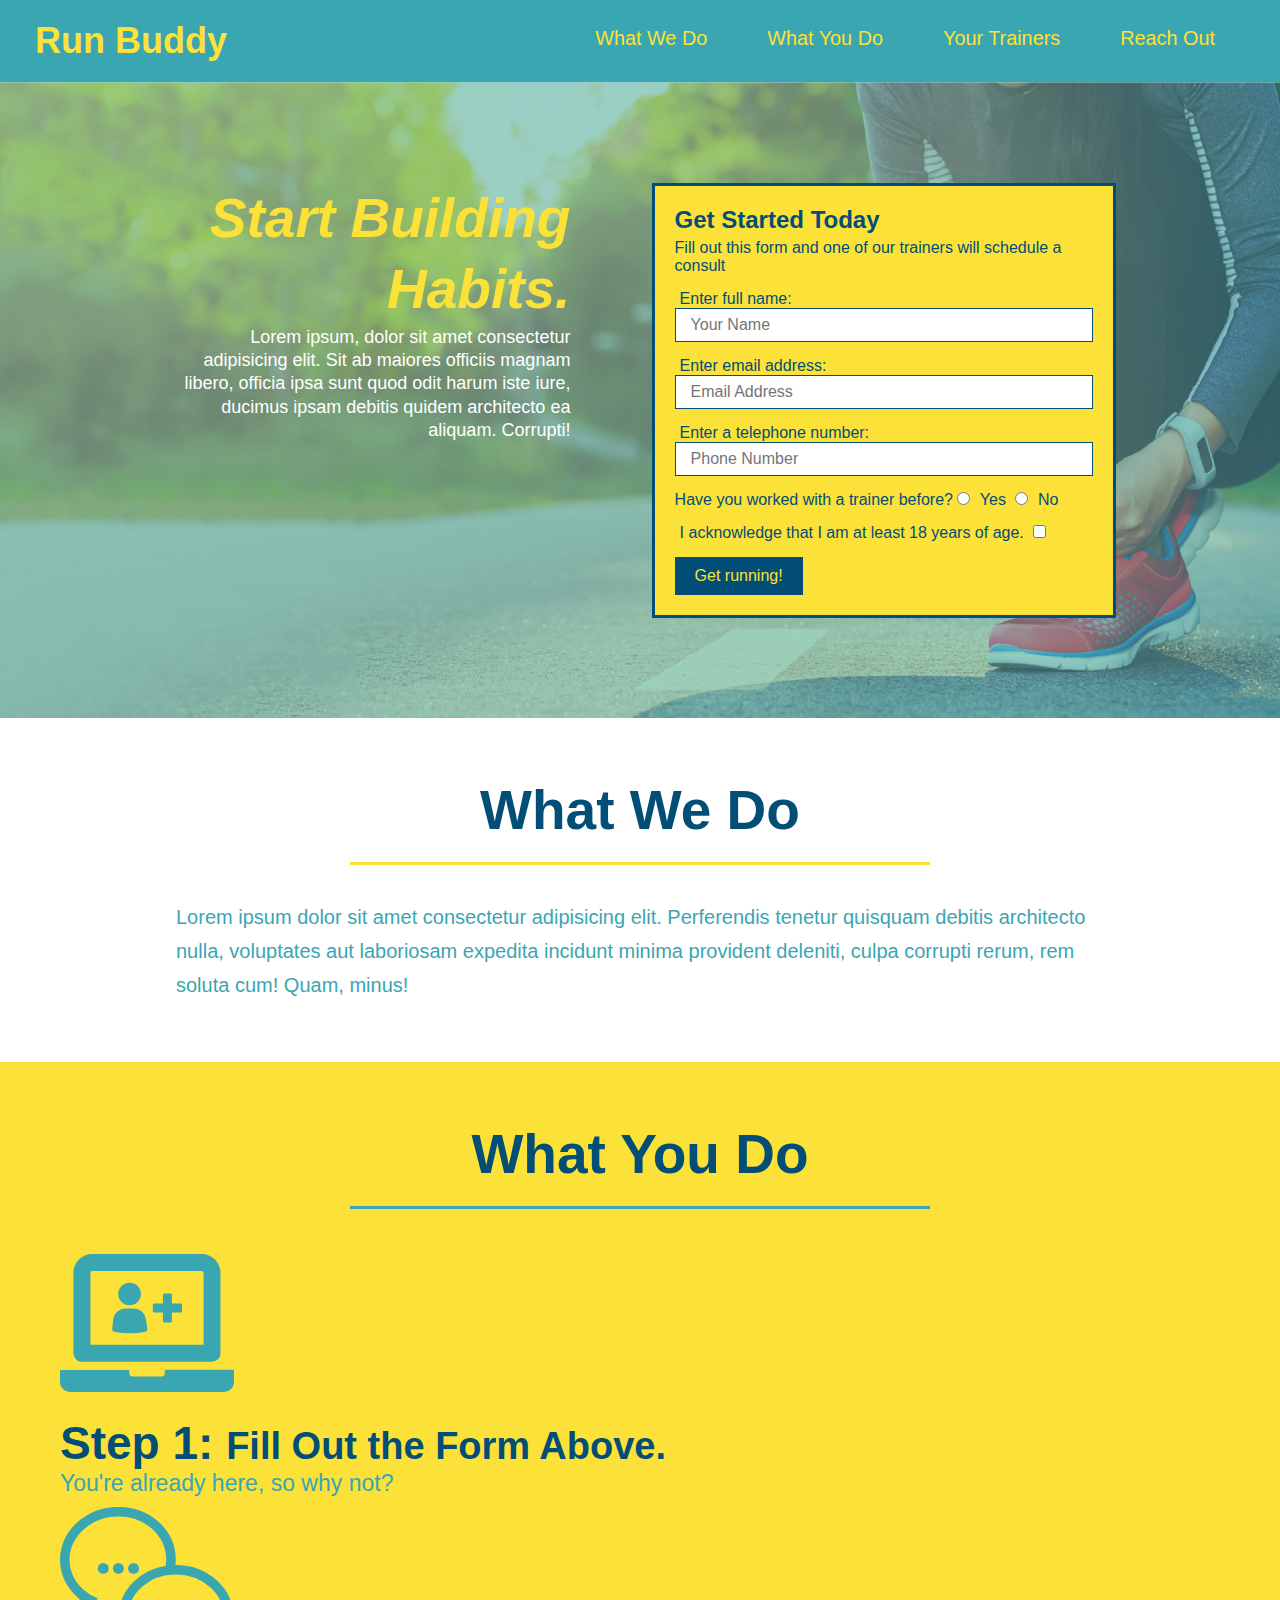
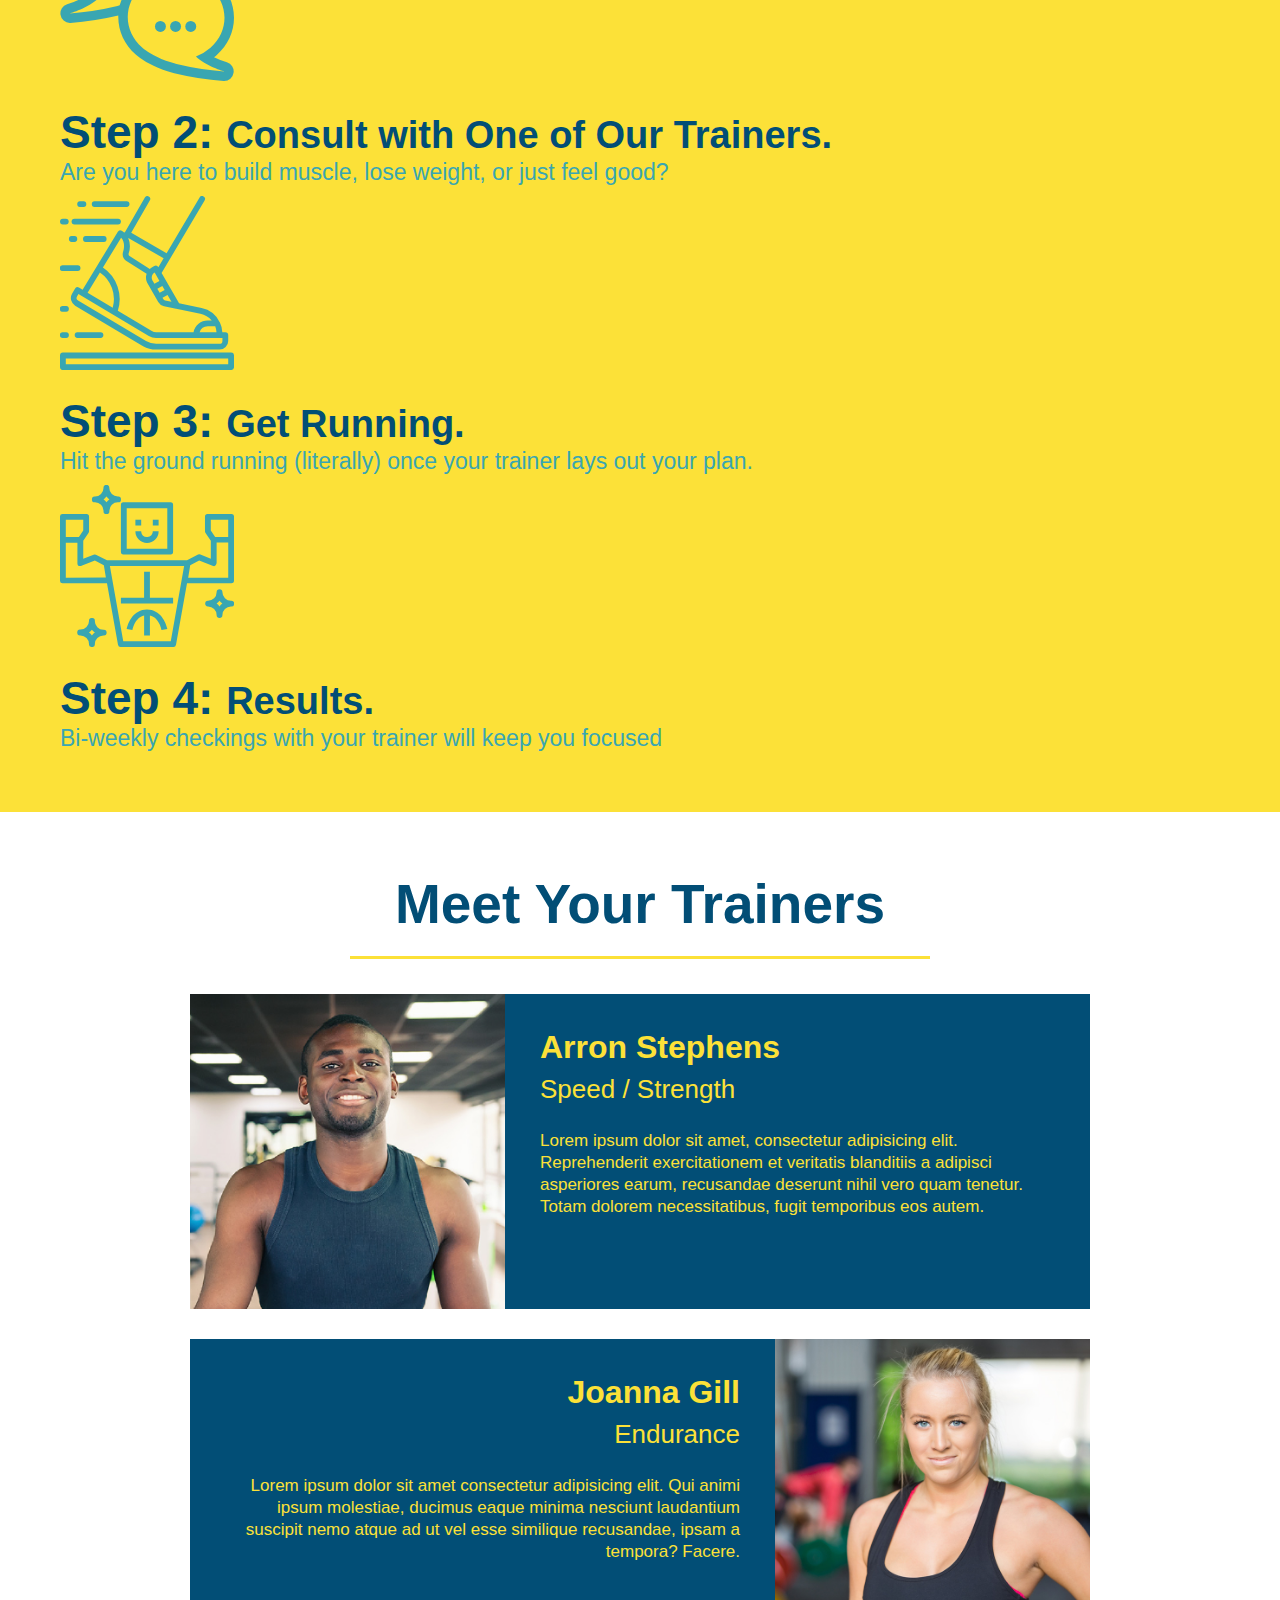
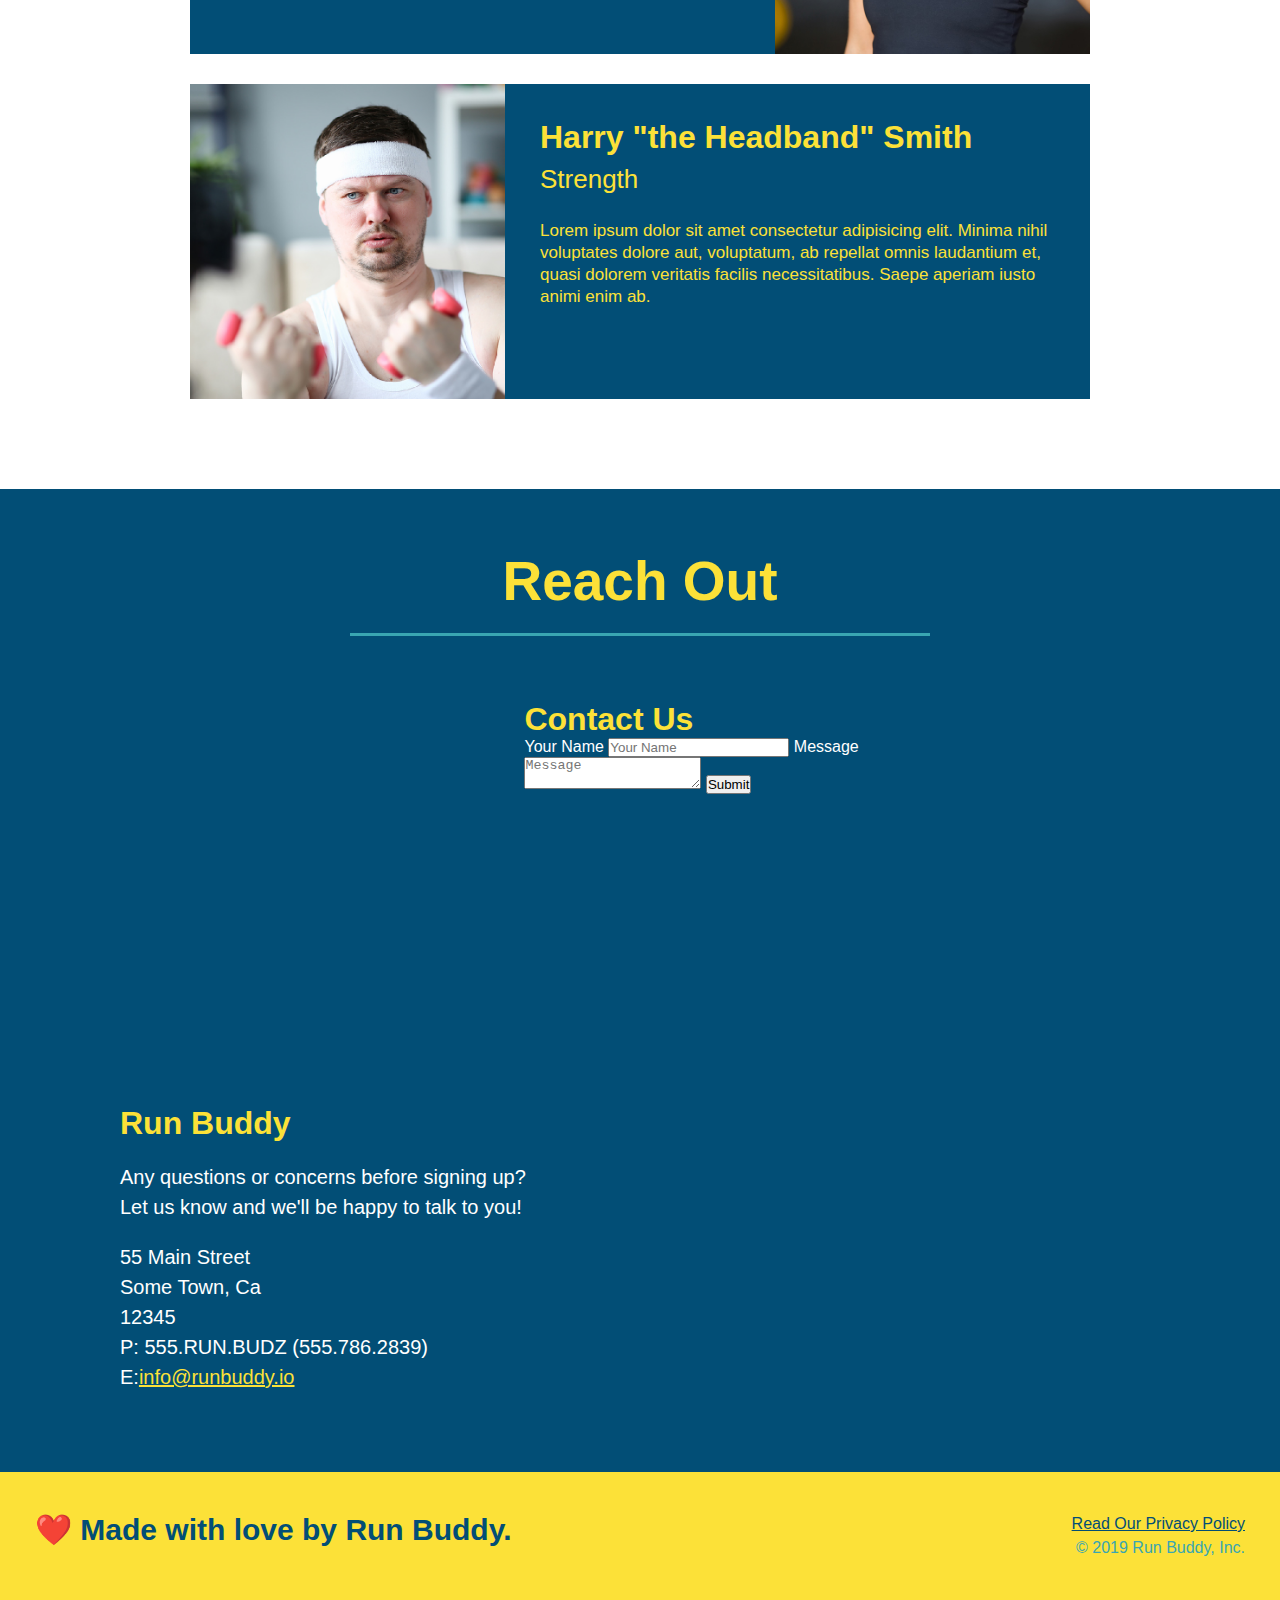
==== index.html @ dd223409 "Updated section-title with flexbox" ====
<!DOCTYPE html>
<html lang="en">

<head>
    <link rel="stylesheet" href="./assets/css/style.css">
    <meta charset="UTF-8" />
    <title>Run Buddy</title>
    <!-- Add this to the page and see what happens! -->
</head>

<body>
    <!-- navigation-->
    <header>
        <h1>
            <a href="/">Run Buddy</a>
        </h1>
        <nav>
            <!-- Unordered list element -->
            <ul>
                <!-- List item element-->
                <li>
                    <!-- Anchor element-->
                    <a href="#what-we-do">What We Do</a>
                </li>
                <li>
                    <a href="#what-you-do">What You Do</a>
                </li>
                <li>
                    <a href="#your-trainers">Your Trainers</a>
                </li>
                <li>
                    <a href="#reach-out">Reach Out</a>
                </li>
            </ul>
        </nav>
    </header>

    <!-- hero/jumbotron -->
    <section class="hero">
        <div class="hero-cta">
            <h2>Start Building Habits.</h2>
            <p>
                Lorem ipsum, dolor sit amet consectetur adipisicing elit. Sit ab maiores officiis magnam libero, officia
                ipsa sunt quod odit harum iste iure, ducimus ipsam debitis quidem architecto ea aliquam. Corrupti!
            </p>
        </div>
        <div class="hero-form">
            <h3>Get Started Today</h3>
            <p>Fill out this form and one of our trainers will schedule a consult</p>
            <!-- Add form element-->
            <form>
                <label for="name">Enter full name:</label>
                <input type="text" placeholder="Your Name" name="name" id="name" class="form-input" />
                <label for="email">Enter email address:</label>
                <input type="email" placeholder="Email Address" name="email" id="email" class="form-input" />
                <label for="phone">Enter a telephone number:</label>
                <input type="tel" placeholder="Phone Number" name="phone" id="phone" class="form-input" />
                <p>
                    Have you worked with a trainer before?
                    <input type="radio" name="trainer-confirm" id="trainer-yes" />
                    <label for="trainer-yes">Yes</label>
                    <input type="radio" name="trainer-confirm" id="trainer-no" />
                    <label for="trainer-no">No</label>
                </p>
                <p>
                    <label for="checkbox">
                        I acknowledge that I am at least 18 years of age.
                    </label>
                    <input type="checkbox" name="age-confirm" id="checkbox" />
                </p>
                <button type="submit">
                    Get running!
                </button>
            </form>
        </div>
    </section>
    <!-- end hero -->

    <!-- "what we do" section-->
    <section id="what-we-do" class="intro">
        <div class= "flex-row">
        <h2 class="section-title primary-border">What We Do</h2>
        </div>
        <div class= "flex-row">
        <p>
            Lorem ipsum dolor sit amet consectetur adipisicing elit. Perferendis tenetur quisquam debitis architecto
            nulla, voluptates aut laboriosam expedita incidunt minima provident deleniti, culpa corrupti rerum, rem
            soluta cum! Quam, minus!
        </p>
        </div>
    </section>

    <!-- "what you do" section-->
    <section id="what-you-do" class="steps">
        <div class= "flex-row">
        <h2 class="section-title secondary-border">What You Do</h2>
        </div>
        <div>
            <!-- insert this img element-->
            <img src="./assets/images/step-1.svg" alt="" />
            <h3>Step 1: <span>Fill Out the Form Above.</span></h3>
            <p>You're already here, so why not?</p>
        </div>

        <div>
            <img src="./assets/images/step-2.svg" alt="" />
            <h3>Step 2: <span>Consult with One of Our Trainers.</span></h3>
            <p>Are you here to build muscle, lose weight, or just feel good?</p>
        </div>

        <div>
            <img src="./assets/images/step-3.svg" alt="" />
            <h3>Step 3: <span>Get Running.</span></h3>
            <p>Hit the ground running (literally) once your trainer lays out your plan.</p>
        </div>

        <div>
            <img src="./assets/images/step-4.svg" alt="" />
            <h3>Step 4: <span>Results.</span></h3>
            <p>Bi-weekly checkings with your trainer will keep you focused</p>
        </div>
    </section>

    <!-- "your trainers" section-->
    <section id=your-trainers class="trainers">
        <div class= "flex-row">
            <h2 class="section-title primary-border">Meet Your Trainers</h2>
        </div>
            <!-- first trainer bio-->
        <article class="trainer">
            <img src="./assets/images/trainer-1.jpg" alt="Arron Stephens in his workout clothes, ready to pump iron" />
            <div class="trainer-bio text-left">
                <h3>Arron Stephens</h3>
                <h4>Speed / Strength</h4>
                <p>
                    Lorem ipsum dolor sit amet, consectetur adipisicing elit. Reprehenderit exercitationem et veritatis
                    blanditiis a adipisci asperiores earum, recusandae deserunt nihil vero quam tenetur. Totam dolorem
                    necessitatibus, fugit temporibus eos autem.
                </p>
            </div>
        </article>
        <!-- second trainer bio-->
        <article class="trainer">
            <div class="trainer-bio text-right">
                <h3>Joanna Gill</h3>
                <h4>Endurance</h4>
                <p>
                    Lorem ipsum dolor sit amet consectetur adipisicing elit. Qui animi ipsum molestiae, ducimus eaque
                    minima nesciunt laudantium suscipit nemo atque ad ut vel esse similique recusandae, ipsam a tempora?
                    Facere.
                </p>
            </div>
            <img src="assets/images/trainer-2.jpg" alt="Joanna Gill cooling off after a workout" />
        </article>
        <!-- third trainer bio-->
        <article class="trainer">
            <img src="assets/images/trainer-3.jpg"
                alt="Harry Smith wearing a headband and lifting comically small pink weights" />
            <div class="trainer-bio text-left">
                <h3> Harry "the Headband" Smith</h3>
                <h4>Strength</h4>
                <p>
                    Lorem ipsum dolor sit amet consectetur adipisicing elit. Minima nihil voluptates dolore aut,
                    voluptatum, ab repellat omnis laudantium et, quasi dolorem veritatis facilis necessitatibus. Saepe
                    aperiam iusto animi enim ab.
                </p>
            </div>
        </article>
    </section>
    <!-- "reach out" section-->
    <section id="reach-out" class="contact">
        <div class= "flex-row">
        <h2 class="section-title secondary-border">Reach Out</h2>
        </div>
        <div class="contact-info">
            <iframe
                src="https://www.google.com/maps/embed?pb=!1m18!1m12!1m3!1d3502.9114859661777!2d-81.20225395060027!3d28.602432092109918!2m3!1f0!2f0!3f0!3m2!1i1024!2i768!4f13.1!3m3!1m2!1s0x88e7685d6a0a495f%3A0x5fd59b92b3c79bab!2sUniversity%20of%20Central%20Florida!5e0!3m2!1sen!2sus!4v1619114814611!5m2!1sen!2sus"
                width="600" height="450" style="border:0;" allowfullscreen="" loading="lazy"></iframe>
            <div class="contact-form">
                <h3>Contact Us</h3>
                <form>
                    <label for="contact-name">Your Name</label>
                    <input type="text" id="contact-name" placeholder="Your Name" />

                    <label for="contact-message">Message</label>
                    <textarea id="contact-message" placeholder="Message"></textarea>

                    <button type="submit">Submit</button>
                </form>
            </div>
            <div>
                <h3>Run Buddy</h3>
                <p>
                    Any questions or concerns before signing up?
                    <br />
                    Let us know and we'll be happy to talk to you!
                </p>
                <address>
                    55 Main Street <br />
                    Some Town, Ca <br />
                    12345 <br />
                    P: 555.RUN.BUDZ (555.786.2839)<br />
                    E:<a href="mainto:info@runbuddy.io">info@runbuddy.io</a>
                </address>

            </div>
        </div>
    </section>

    <!-- footer -->
    <footer>
        <h2>❤️ Made with love by Run Buddy.</h2>
        <div>
            <a href="./privacy-policy.html">Read Our Privacy Policy</a><br />
            &copy; 2019 Run Buddy, Inc.
        </div>
    </footer>
</body>

</html>
---- assets/css/style.css ----
*{
    margin:0;
    padding: 0;
    box-sizing: border-box;
}
header{
    padding: 20px 35px;
    background-color: #39a6b2;
    display: flex;
    justify-content: space-between;
    flex-wrap: wrap;
}
body {
    font-family: Arial, Helvetica, sans-serif;
    color: #39a6b2;
}
header h1{
    font-weight:bold;
    font-size: 36px;
    color: #fce138;
    margin:0;
}
header a {
    text-decoration: none;
    color: #fce138;
}
header nav {
    margin: 7px 0;
}
header nav ul {
   display: flex;
   flex-wrap: wrap;
   justify-content: space-between;
   align-items: center;
   list-style: none;
}
header nav ul li a {
    margin: 0 30px;
    font-weight: lighter;
    font-size: 1.55vw;
}

section {
    padding: 60px;
}
.section-title {
    font-size: 55px;
    color: #024e76;
    border-bottom: 3px solid;
    padding-bottom: 20px;
    text-align:center;
    margin: 0 auto 35px auto;
    width: 50%;
}
.primary-border {
    border-color: #fce138;
}
.secondary-border {
    border-color: #39a6b2;
}
.text-left {
    text-align: left;
}
.text-right {
    text-align:right;
}
.flex-row {
    display: flex;
}
/* Hero Style Start */
.hero {
    background-image: url("../images/hero-bg.jpg");
    background-size: cover;
    background-position: center;
    display:flex;
    justify-content: center;
    flex-wrap: wrap;
}
.hero-form {
    background-color: #fce138;
    padding: 20px;
    color: #024e76;
    border-style: solid;
    border-width: 3px;
    border-color: #024e76;
    width: 40%;
    margin: 3.5%
}
.hero-form p {
    margin: 5px 0 15px 0;
}
.hero-form h3{
    font-size: 24px;
    margin: 0;
}
.form-input {
    border: 1px solid #024e76;
    display: block;
    padding: 7px 15px;
    font-size: 16px;
    color: #024e76;
    width: 100%;
    margin-bottom: 15px;
}
.hero-form label {
    margin: 0 5px;
}
.hero-form button{
    color: #fce138;
    background-color: #024e76;
    border:none;
    padding: 10px 20px;
    font-size: 16px;
}
.hero-cta {
    width: 35%;
    text-align: right;
    margin: 3.5%;
    color: #fff;
    font-size: 18px;
    line-height: 1.3;
}
.hero-cta h2 {
    font-style: italic;
    font-size: 55px;
    color: #fce138
}
/* Hero Style End */
.intro {

}

.intro p {
    line-height: 1.7;
    color: #39a6b2;
    width: 80%;
    font-size: 20px;
    margin: 0 auto;
}
.steps {
 
    background: #fce138;
}
.steps img {
    width: 15%;
    margin: 10px 0;
}
.steps span {
    font-size: 38px;
}

.steps h3 {
    color: #024e76;
    font-size: 46px;
    margin-top: 10px;
}
.steps p {
    color: #39a6b2;
    font-size: 23px;
}
.trainers {

}
.trainer {
    width: 900px;
    margin: 0 auto 30px auto;
    background: #024e76;
    color: #fce138;
    overflow: auto;
}
.trainer img {
    width: 35%;
    float: left;
}
.trainer-bio {
    padding: 35px;
    float: left;
    width: 65%;
}
.trainer-bio h3 {
    font-size: 32px;
    margin-bottom: 8px;
}
.trainer-bio h4 {
    font-weight: lighter;
    font-size: 26px;
    margin-bottom: 25px;
}
.trainer-bio p {
    font-size: 17px;
    line-height: 1.3;
}
/* REACH OUT STYLES START */
.contact {
    background: #024e76;
}
.contact h2 {
    color:#fce138;
}
.contact-info iframe {
    width: 400px;
    height: 400px;
}
.contact-info div{
    width: 410px;
    display:inline-block;
    vertical-align: top;
    text-align: left;
    margin: 30px 0 0 60px;
    color: white;
}
.contact-info h3 {
    color: #fce138;
    font-size: 32px;
}
.contact-info p, .contact-info address {
    margin: 20px 0;
    line-height: 1.5;
    font-size: 20px;
    font-style: normal;
}
.contact-info a {
    color: #fce138;
}
/* REACH OUT STYLES END */
footer {
    background: #fce138;
    width: 100%;
    padding: 40px 35px;
    display: flex;
    justify-content: space-between;
    flex-wrap: wrap;
}
footer h2 {
    color: #024e76;
    font-size:  30px;
    margin: 0;
}
footer div {
    line-height: 1.5;
    text-align: right;
}
footer a {
    color: #024e76;
}
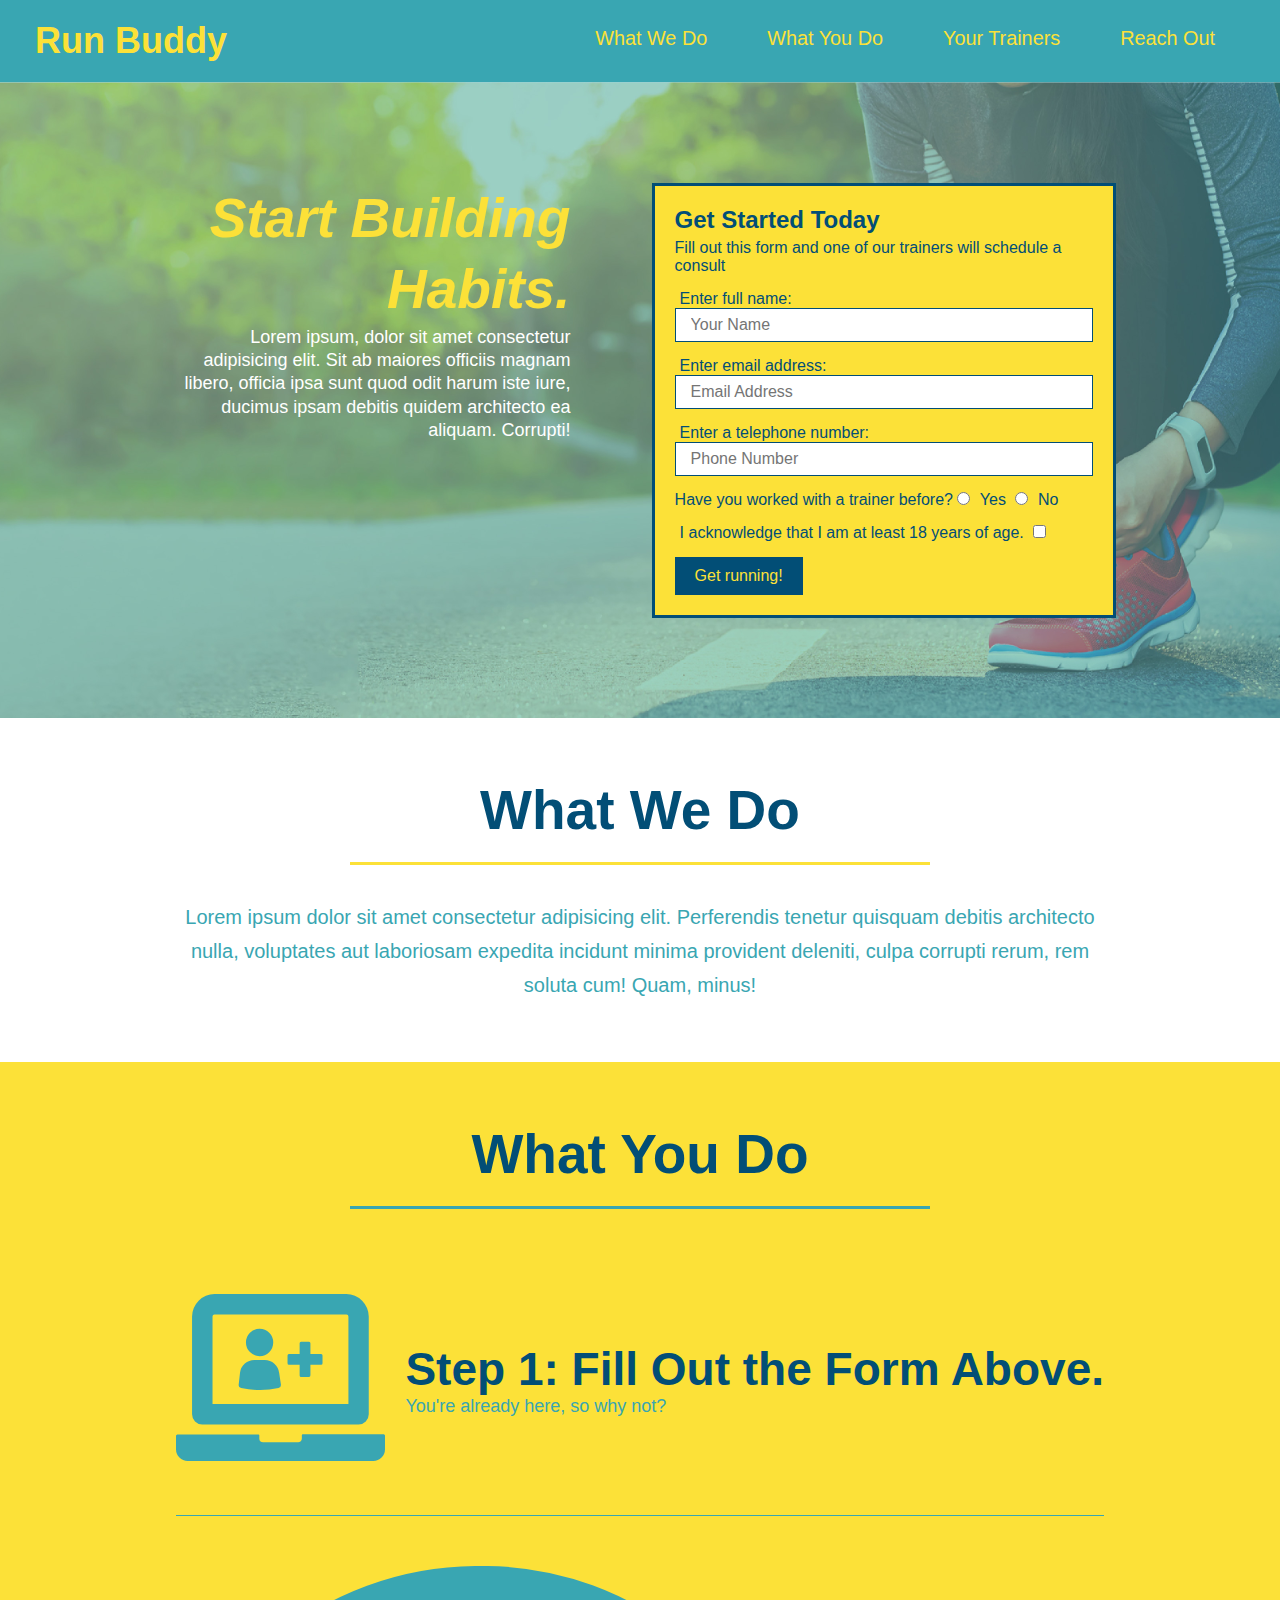
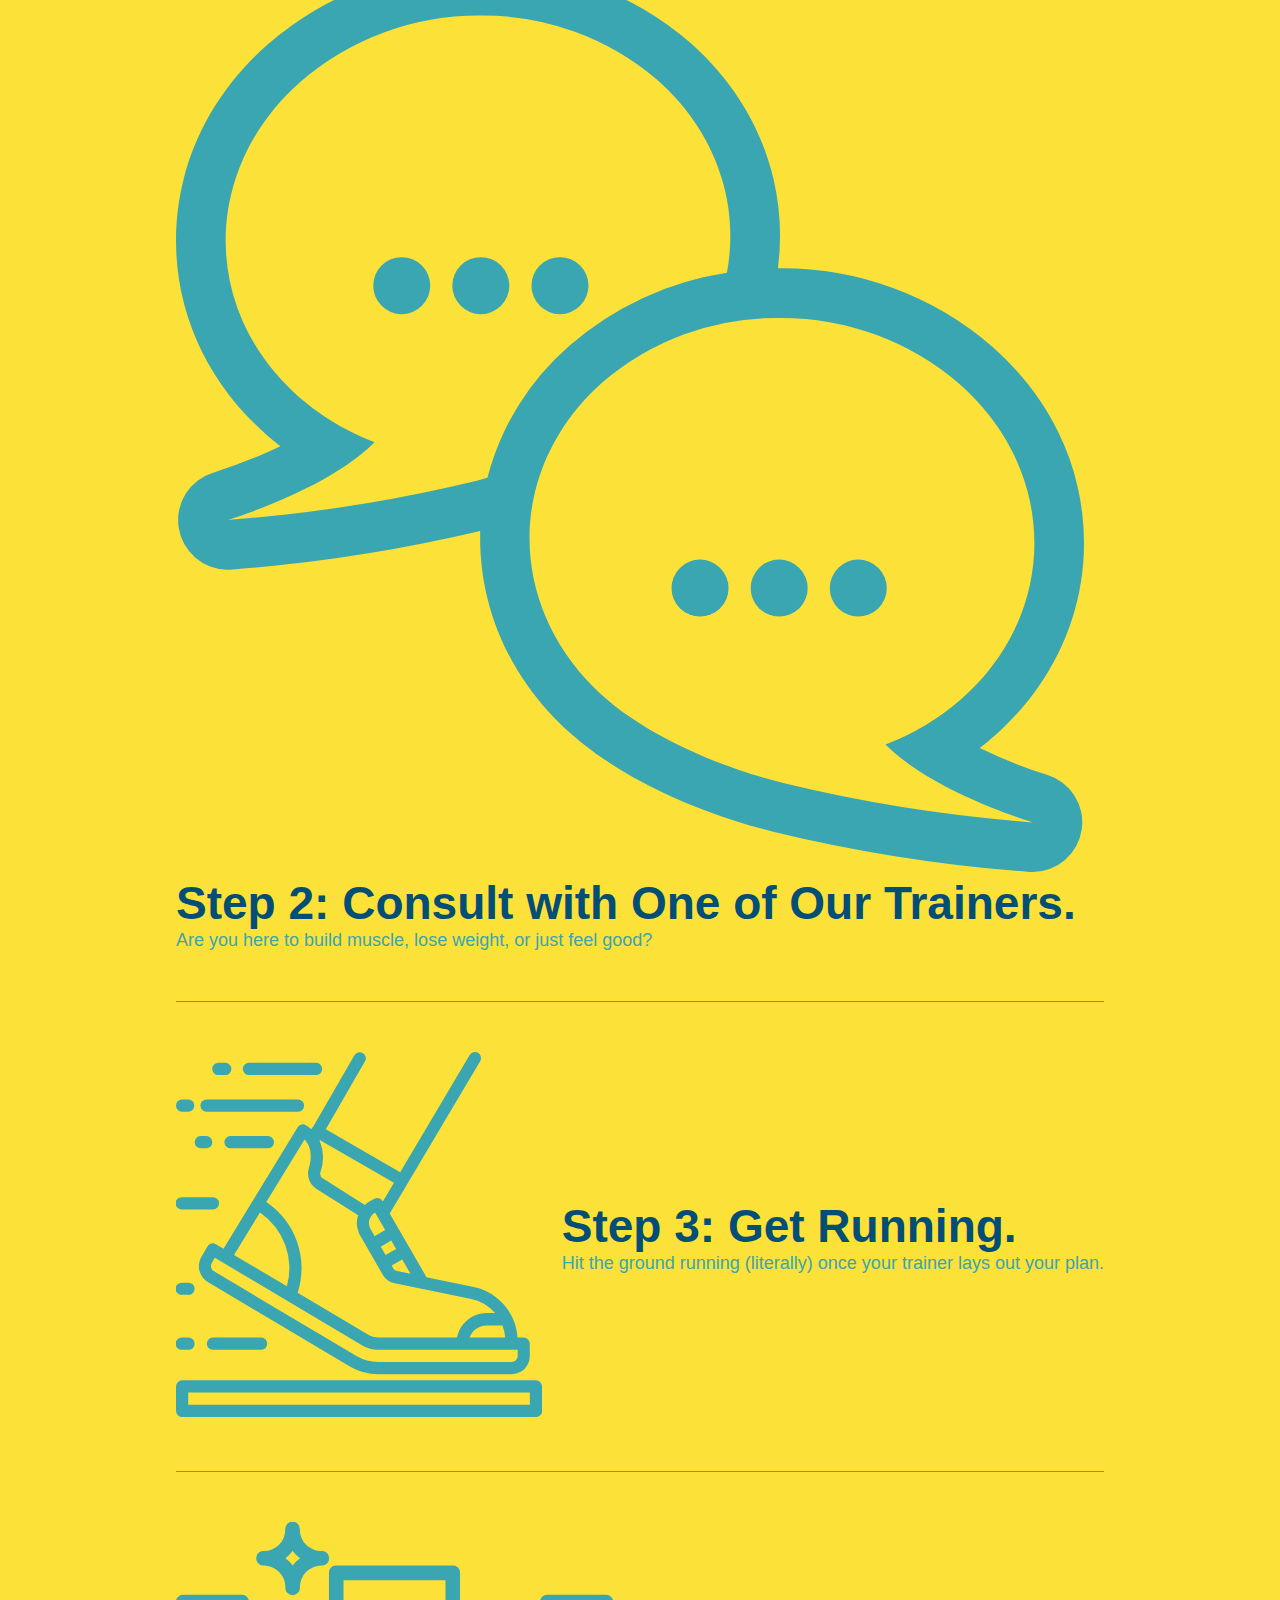
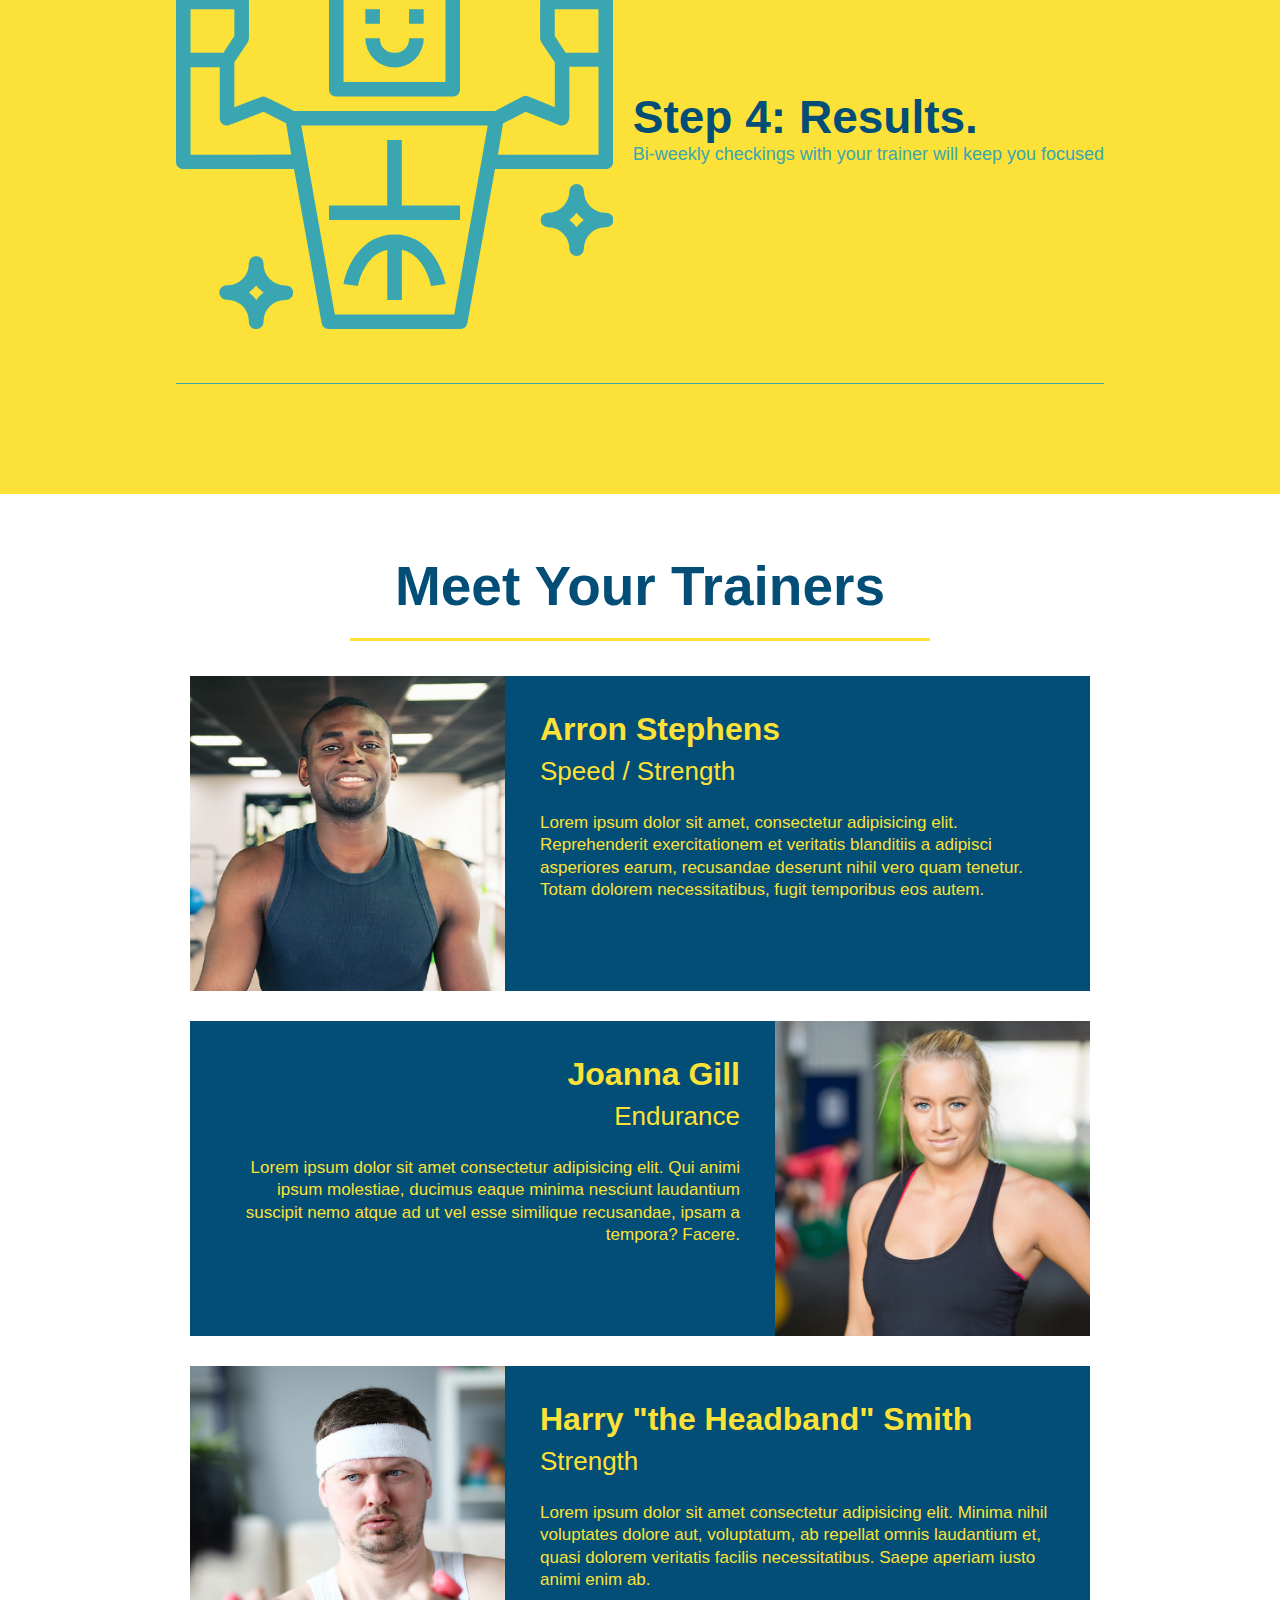
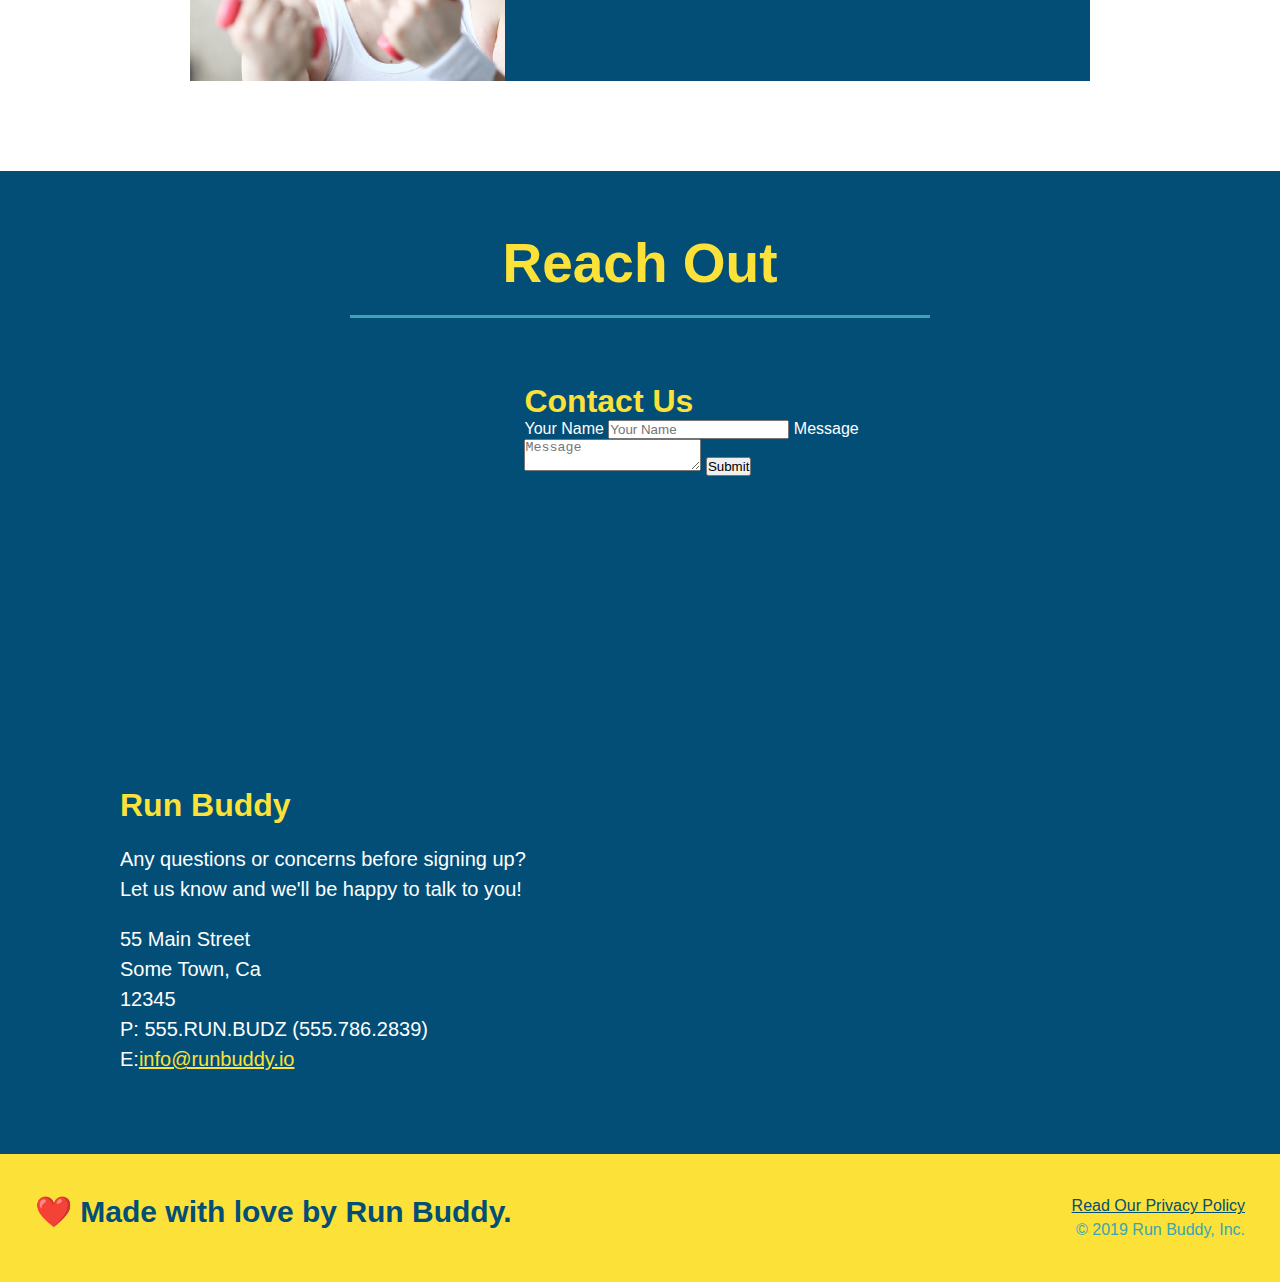
==== commit 707f8098: "add flexbox to the steps" ====
--- a/index.html
+++ b/index.html
@@ -78,55 +78,79 @@
 
     <!-- "what we do" section-->
     <section id="what-we-do" class="intro">
-        <div class= "flex-row">
-        <h2 class="section-title primary-border">What We Do</h2>
-        </div>
-        <div class= "flex-row">
-        <p>
-            Lorem ipsum dolor sit amet consectetur adipisicing elit. Perferendis tenetur quisquam debitis architecto
-            nulla, voluptates aut laboriosam expedita incidunt minima provident deleniti, culpa corrupti rerum, rem
-            soluta cum! Quam, minus!
-        </p>
+        <div class="flex-row">
+            <h2 class="section-title primary-border">What We Do</h2>
+        </div>
+        <div class="flex-row">
+            <p>
+                Lorem ipsum dolor sit amet consectetur adipisicing elit. Perferendis tenetur quisquam debitis architecto
+                nulla, voluptates aut laboriosam expedita incidunt minima provident deleniti, culpa corrupti rerum, rem
+                soluta cum! Quam, minus!
+            </p>
         </div>
     </section>
 
     <!-- "what you do" section-->
     <section id="what-you-do" class="steps">
-        <div class= "flex-row">
-        <h2 class="section-title secondary-border">What You Do</h2>
-        </div>
-        <div>
+        <div class="flex-row">
+            <h2 class="section-title secondary-border">What You Do</h2>
+        </div>
+        <div class="step">
             <!-- insert this img element-->
-            <img src="./assets/images/step-1.svg" alt="" />
-            <h3>Step 1: <span>Fill Out the Form Above.</span></h3>
-            <p>You're already here, so why not?</p>
-        </div>
-
-        <div>
-            <img src="./assets/images/step-2.svg" alt="" />
-            <h3>Step 2: <span>Consult with One of Our Trainers.</span></h3>
-            <p>Are you here to build muscle, lose weight, or just feel good?</p>
-        </div>
-
-        <div>
-            <img src="./assets/images/step-3.svg" alt="" />
-            <h3>Step 3: <span>Get Running.</span></h3>
-            <p>Hit the ground running (literally) once your trainer lays out your plan.</p>
-        </div>
-
-        <div>
-            <img src="./assets/images/step-4.svg" alt="" />
-            <h3>Step 4: <span>Results.</span></h3>
-            <p>Bi-weekly checkings with your trainer will keep you focused</p>
+            <div class="step-info">
+                <div class="step-img">
+                    <img src="./assets/images/step-1.svg" alt="" />
+                </div>
+                <div class="step-text">
+                    <h3>Step 1: <span>Fill Out the Form Above.</span></h3>
+                    <p>You're already here, so why not?</p>
+                </div>
+            </div>
+        </div>
+
+        <div class="step">
+            <div class="step-info">
+                <div class="step-img">
+                    <img src="./assets/images/step-2.svg" alt="" />
+                </div>
+                <div class="step-text">
+                    <h3>Step 2: <span>Consult with One of Our Trainers.</span></h3>
+                    <p>Are you here to build muscle, lose weight, or just feel good?</p>
+                </div>
+            </div>
+        </div>
+
+        <div class="step">
+            <div class="step-info">
+                <div class="step-img">
+                    <img src="./assets/images/step-3.svg" alt="" />
+                </div>
+                <div class="step-text">
+                    <h3>Step 3: <span>Get Running.</span></h3>
+                    <p>Hit the ground running (literally) once your trainer lays out your plan.</p>
+                </div>
+            </div>
+        </div>
+
+        <div class="step">
+            <div class="step-info">
+                <div class="step-img">
+                    <img src="./assets/images/step-4.svg" alt="" />
+                </div>
+                <div class="step-text">
+                    <h3>Step 4: <span>Results.</span></h3>
+                    <p>Bi-weekly checkings with your trainer will keep you focused</p>
+                </div>
+            </div>
         </div>
     </section>
 
     <!-- "your trainers" section-->
     <section id=your-trainers class="trainers">
-        <div class= "flex-row">
+        <div class="flex-row">
             <h2 class="section-title primary-border">Meet Your Trainers</h2>
         </div>
-            <!-- first trainer bio-->
+        <!-- first trainer bio-->
         <article class="trainer">
             <img src="./assets/images/trainer-1.jpg" alt="Arron Stephens in his workout clothes, ready to pump iron" />
             <div class="trainer-bio text-left">
@@ -169,8 +193,8 @@
     </section>
     <!-- "reach out" section-->
     <section id="reach-out" class="contact">
-        <div class= "flex-row">
-        <h2 class="section-title secondary-border">Reach Out</h2>
+        <div class="flex-row">
+            <h2 class="section-title secondary-border">Reach Out</h2>
         </div>
         <div class="contact-info">
             <iframe
--- a/assets/css/style.css
+++ b/assets/css/style.css
@@ -64,9 +64,7 @@
 .text-right {
     text-align:right;
 }
-.flex-row {
-    display: flex;
-}
+
 /* Hero Style Start */
 .hero {
     background-image: url("../images/hero-bg.jpg");
@@ -136,27 +134,55 @@
     width: 80%;
     font-size: 20px;
     margin: 0 auto;
+    text-align: center;
 }
 .steps {
  
     background: #fce138;
 }
 .steps img {
-    width: 15%;
-    margin: 10px 0;
+
 }
 .steps span {
-    font-size: 38px;
-}
-
-.steps h3 {
+ 
+}
+.step{
+    margin: 50px auto;
+    padding-bottom: 50px;
+    width: 80%;
+    border-bottom: 1px solid #39a6b2;
+    display: flex;
+    flex-wrap: wrap;
+    align-items: center;
+    justify-content: space-between;
+}
+.step h3 {
     color: #024e76;
     font-size: 46px;
-    margin-top: 10px;
-}
-.steps p {
+    flex: 1 30%;
+}
+.step-text p {
     color: #39a6b2;
-    font-size: 23px;
+    font-size: 18px;
+    flex:12;
+}
+.step-text h4 {
+    font-size: 26px;
+    line-height: 1.5;
+    color: #024e76;
+}
+.step-info {
+    display: flex;
+    flex-wrap: wrap;
+    align-items: center;
+    flex: 2 70%;
+}
+.step-img {
+    flex: 1 12%;
+    margin-right: 20px;
+}
+.step-img img {
+    max-width: 100%;
 }
 .trainers {
 
@@ -243,3 +269,6 @@
 footer a {
     color: #024e76;
 }
+.flex-row {
+    display: flex;
+}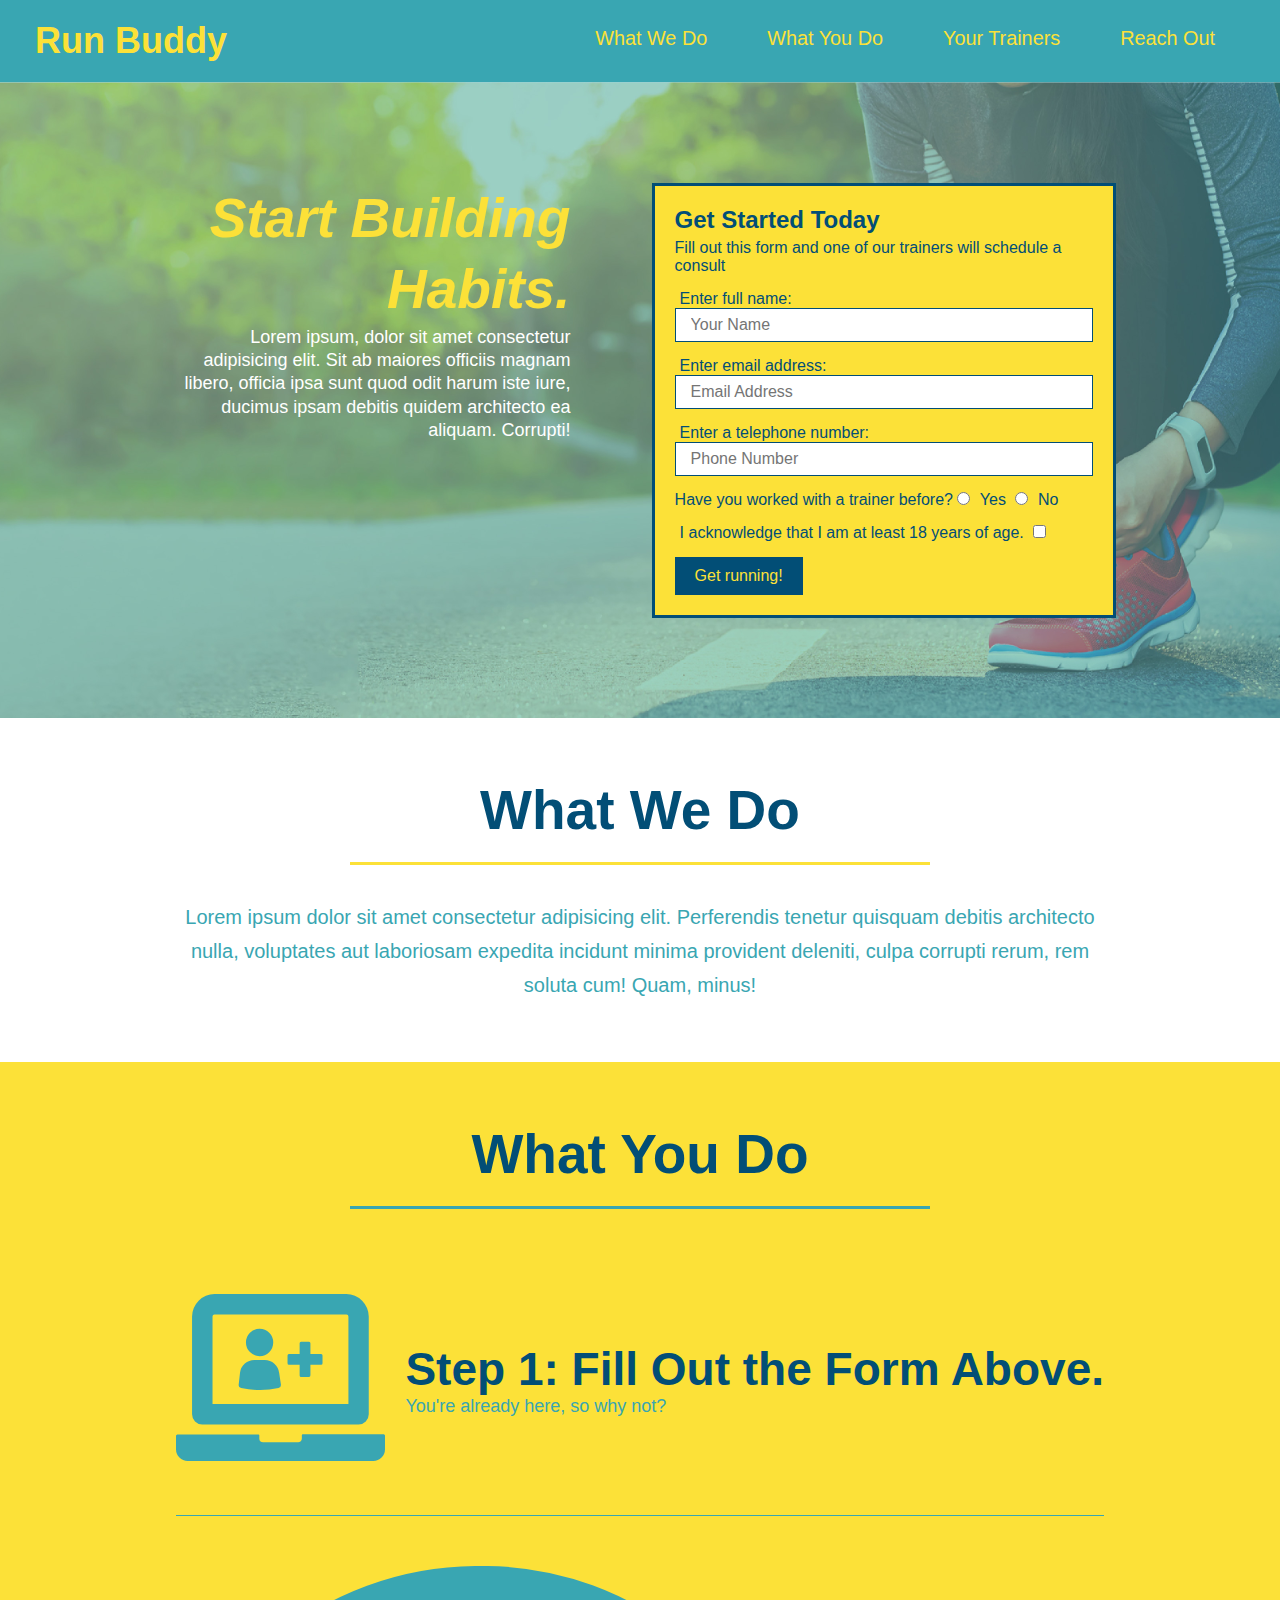
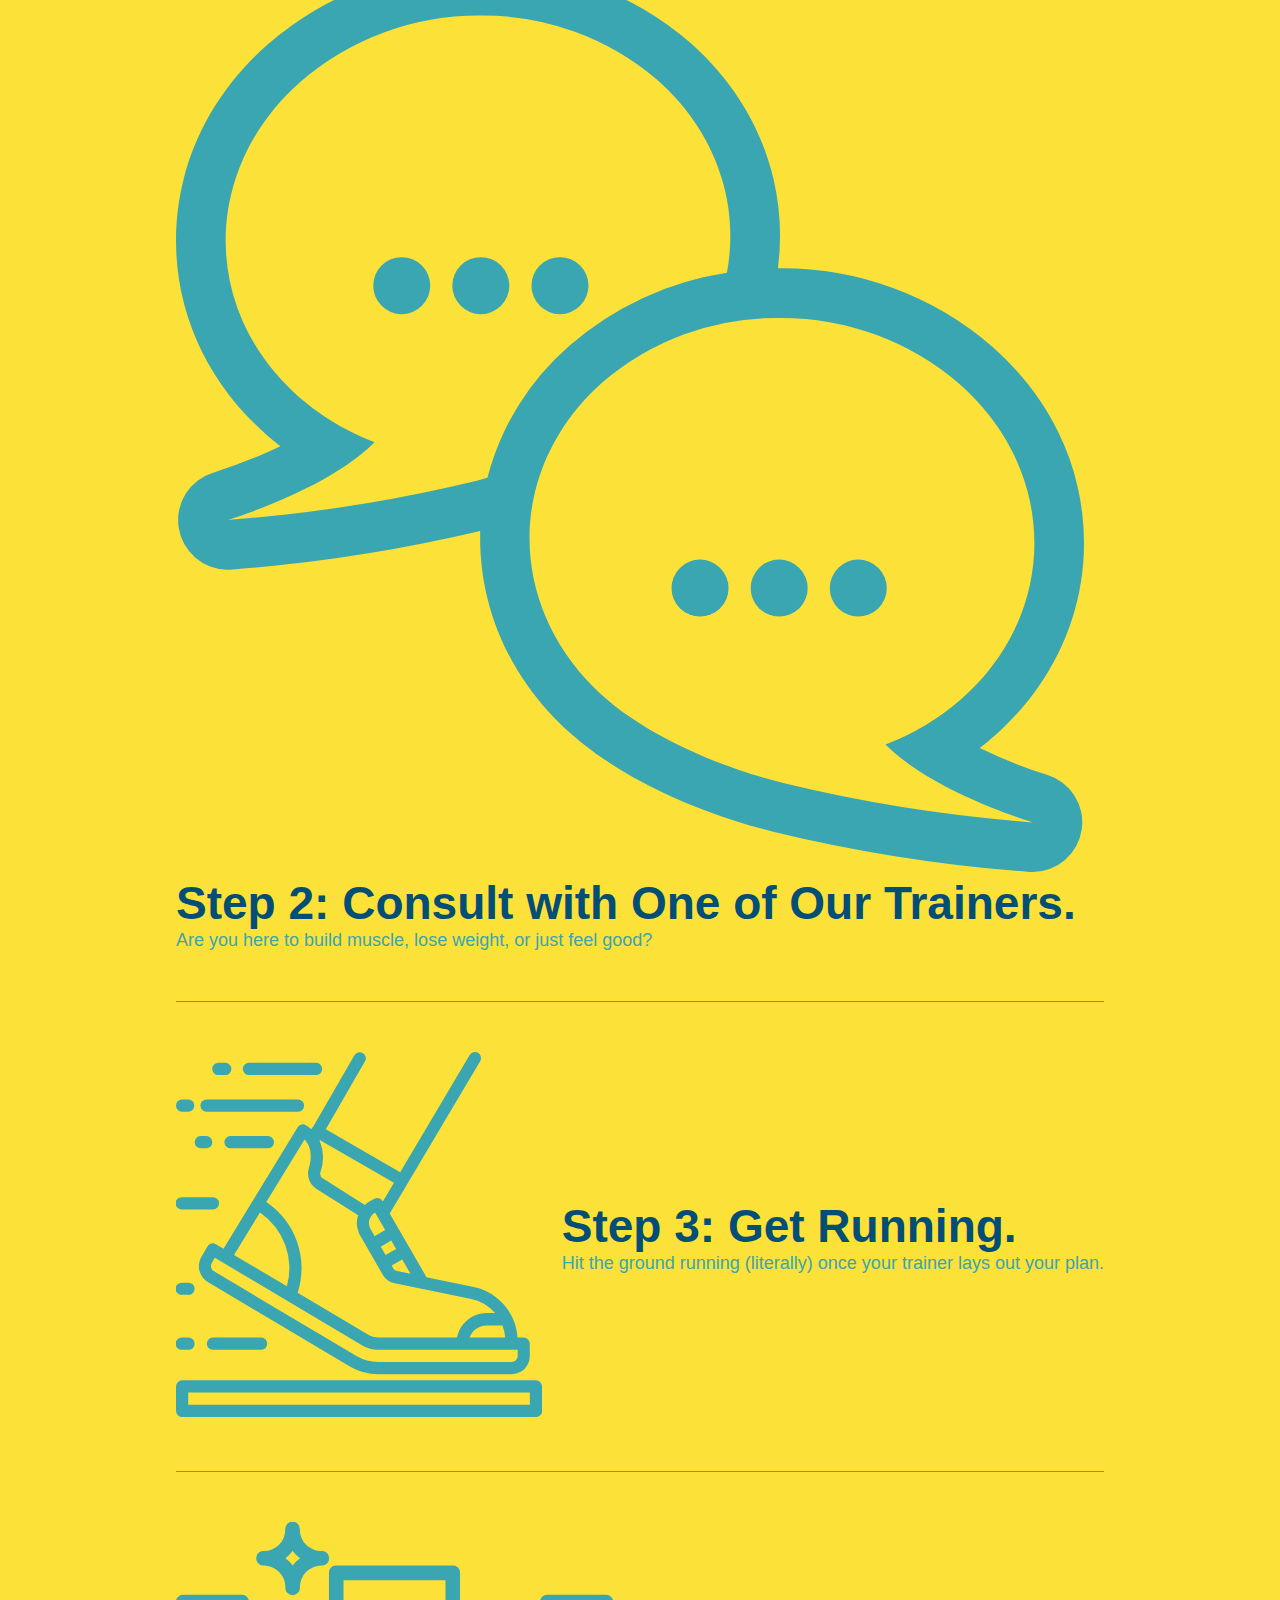
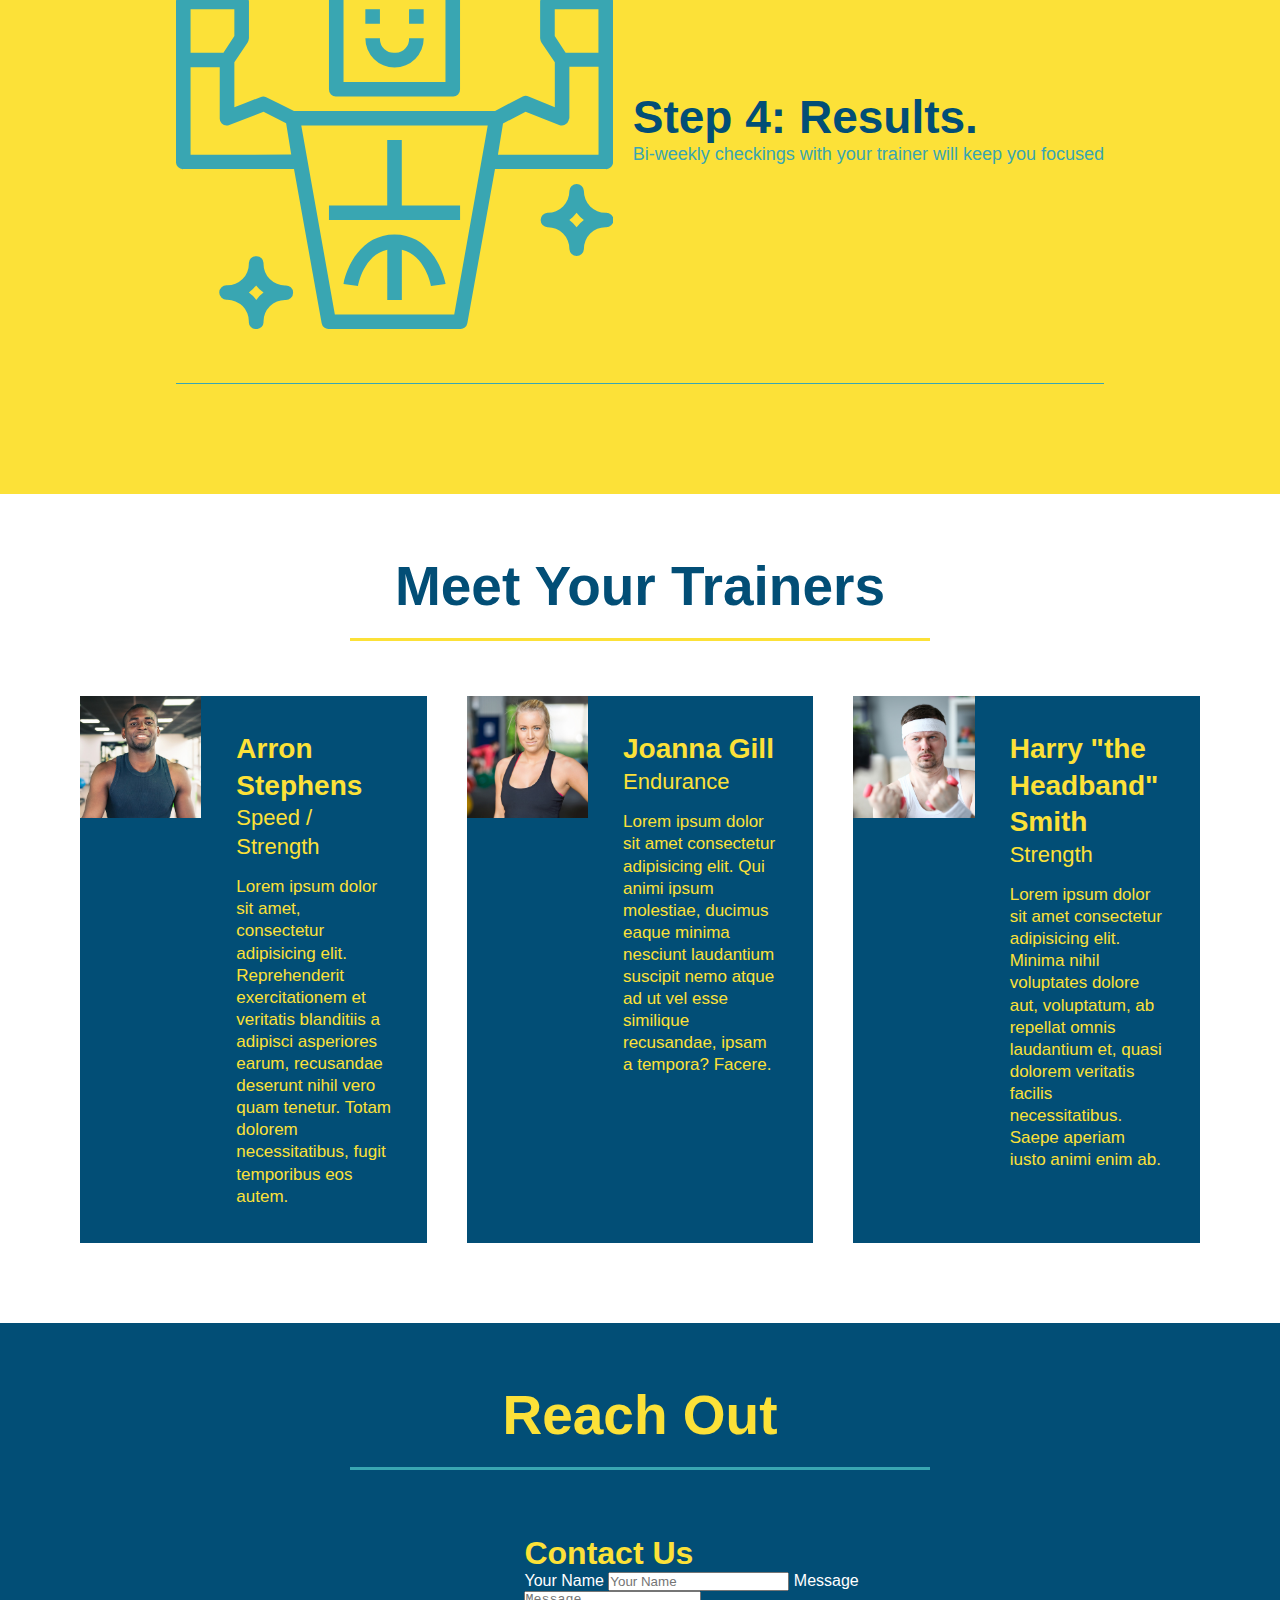
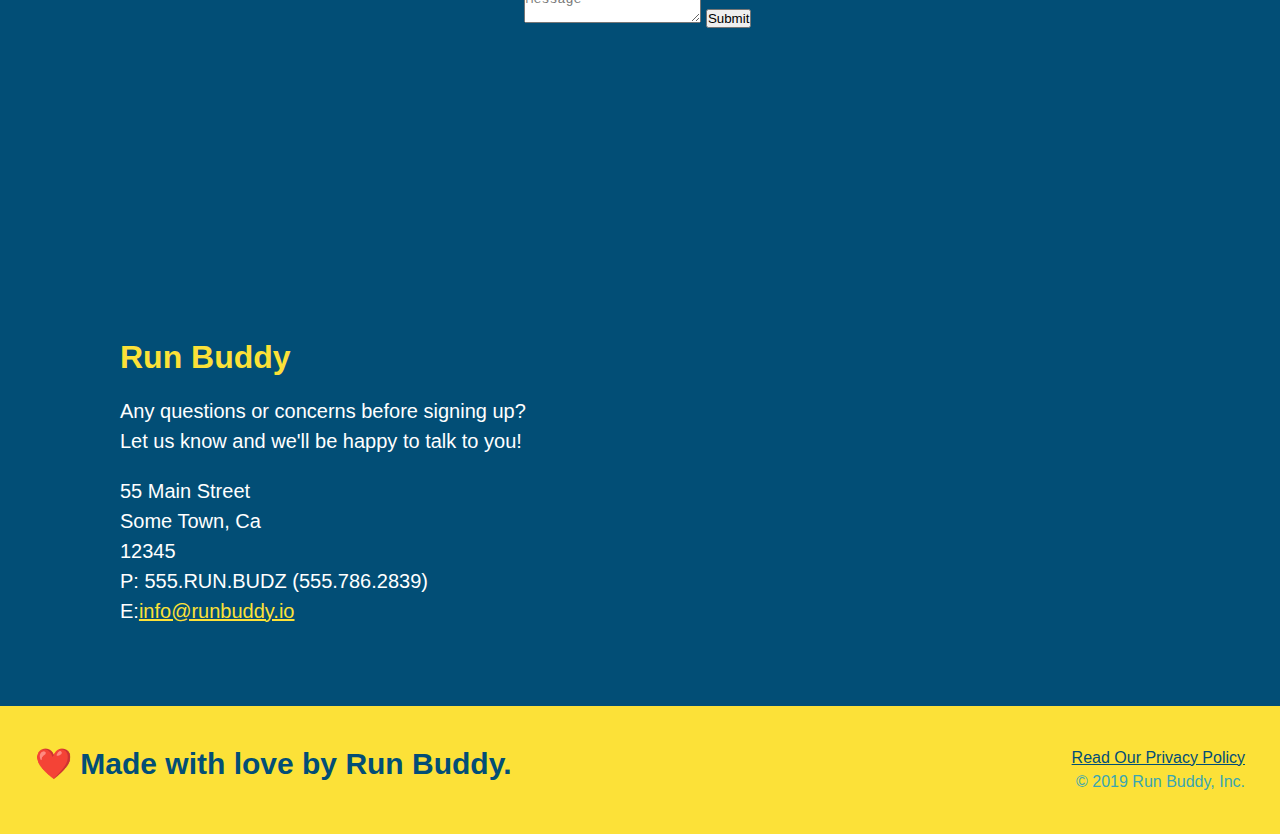
==== commit 12f9e871: "add flexbox to trainers" ====
--- a/index.html
+++ b/index.html
@@ -146,16 +146,17 @@
     </section>
 
     <!-- "your trainers" section-->
-    <section id=your-trainers class="trainers">
+    <section id=your-trainers>
         <div class="flex-row">
             <h2 class="section-title primary-border">Meet Your Trainers</h2>
         </div>
         <!-- first trainer bio-->
+        <div class="trainers">
         <article class="trainer">
             <img src="./assets/images/trainer-1.jpg" alt="Arron Stephens in his workout clothes, ready to pump iron" />
-            <div class="trainer-bio text-left">
-                <h3>Arron Stephens</h3>
-                <h4>Speed / Strength</h4>
+            <div class="trainer-bio">
+                <h3 class= "trainer-name">Arron Stephens</h3>
+                <h4 class="trainer-role">Speed / Strength</h4>
                 <p>
                     Lorem ipsum dolor sit amet, consectetur adipisicing elit. Reprehenderit exercitationem et veritatis
                     blanditiis a adipisci asperiores earum, recusandae deserunt nihil vero quam tenetur. Totam dolorem
@@ -165,24 +166,25 @@
         </article>
         <!-- second trainer bio-->
         <article class="trainer">
-            <div class="trainer-bio text-right">
-                <h3>Joanna Gill</h3>
-                <h4>Endurance</h4>
+            <img src="assets/images/trainer-2.jpg" alt="Joanna Gill cooling off after a workout" />
+            <div class="trainer-bio">
+                <h3 class="trainer-name">Joanna Gill</h3>
+                <h4 class="trainer-role">Endurance</h4>
                 <p>
                     Lorem ipsum dolor sit amet consectetur adipisicing elit. Qui animi ipsum molestiae, ducimus eaque
                     minima nesciunt laudantium suscipit nemo atque ad ut vel esse similique recusandae, ipsam a tempora?
                     Facere.
                 </p>
             </div>
-            <img src="assets/images/trainer-2.jpg" alt="Joanna Gill cooling off after a workout" />
+            
         </article>
         <!-- third trainer bio-->
         <article class="trainer">
             <img src="assets/images/trainer-3.jpg"
                 alt="Harry Smith wearing a headband and lifting comically small pink weights" />
-            <div class="trainer-bio text-left">
-                <h3> Harry "the Headband" Smith</h3>
-                <h4>Strength</h4>
+            <div class="trainer-bio">
+                <h3 class="trainer-name"> Harry "the Headband" Smith</h3>
+                <h4 class="trainer-role">Strength</h4>
                 <p>
                     Lorem ipsum dolor sit amet consectetur adipisicing elit. Minima nihil voluptates dolore aut,
                     voluptatum, ab repellat omnis laudantium et, quasi dolorem veritatis facilis necessitatibus. Saepe
@@ -190,6 +192,7 @@
                 </p>
             </div>
         </article>
+        </div>
     </section>
     <!-- "reach out" section-->
     <section id="reach-out" class="contact">
--- a/assets/css/style.css
+++ b/assets/css/style.css
@@ -185,14 +185,17 @@
     max-width: 100%;
 }
 .trainers {
-
+    width: 100%;
+    margin: 0 auto;
+    display: flex;
+    flex-wrap: wrap;
+    justify-content: space-around;
 }
 .trainer {
-    width: 900px;
-    margin: 0 auto 30px auto;
+    margin: 20px;
     background: #024e76;
     color: #fce138;
-    overflow: auto;
+    flex: 1;
 }
 .trainer img {
     width: 35%;
@@ -202,19 +205,18 @@
     padding: 35px;
     float: left;
     width: 65%;
+    line-height: 1.3;
 }
 .trainer-bio h3 {
-    font-size: 32px;
-    margin-bottom: 8px;
+    font-size: 28px;    
 }
 .trainer-bio h4 {
     font-weight: lighter;
-    font-size: 26px;
-    margin-bottom: 25px;
+    font-size: 22px;
+    margin-bottom: 15px;
 }
 .trainer-bio p {
     font-size: 17px;
-    line-height: 1.3;
 }
 /* REACH OUT STYLES START */
 .contact {
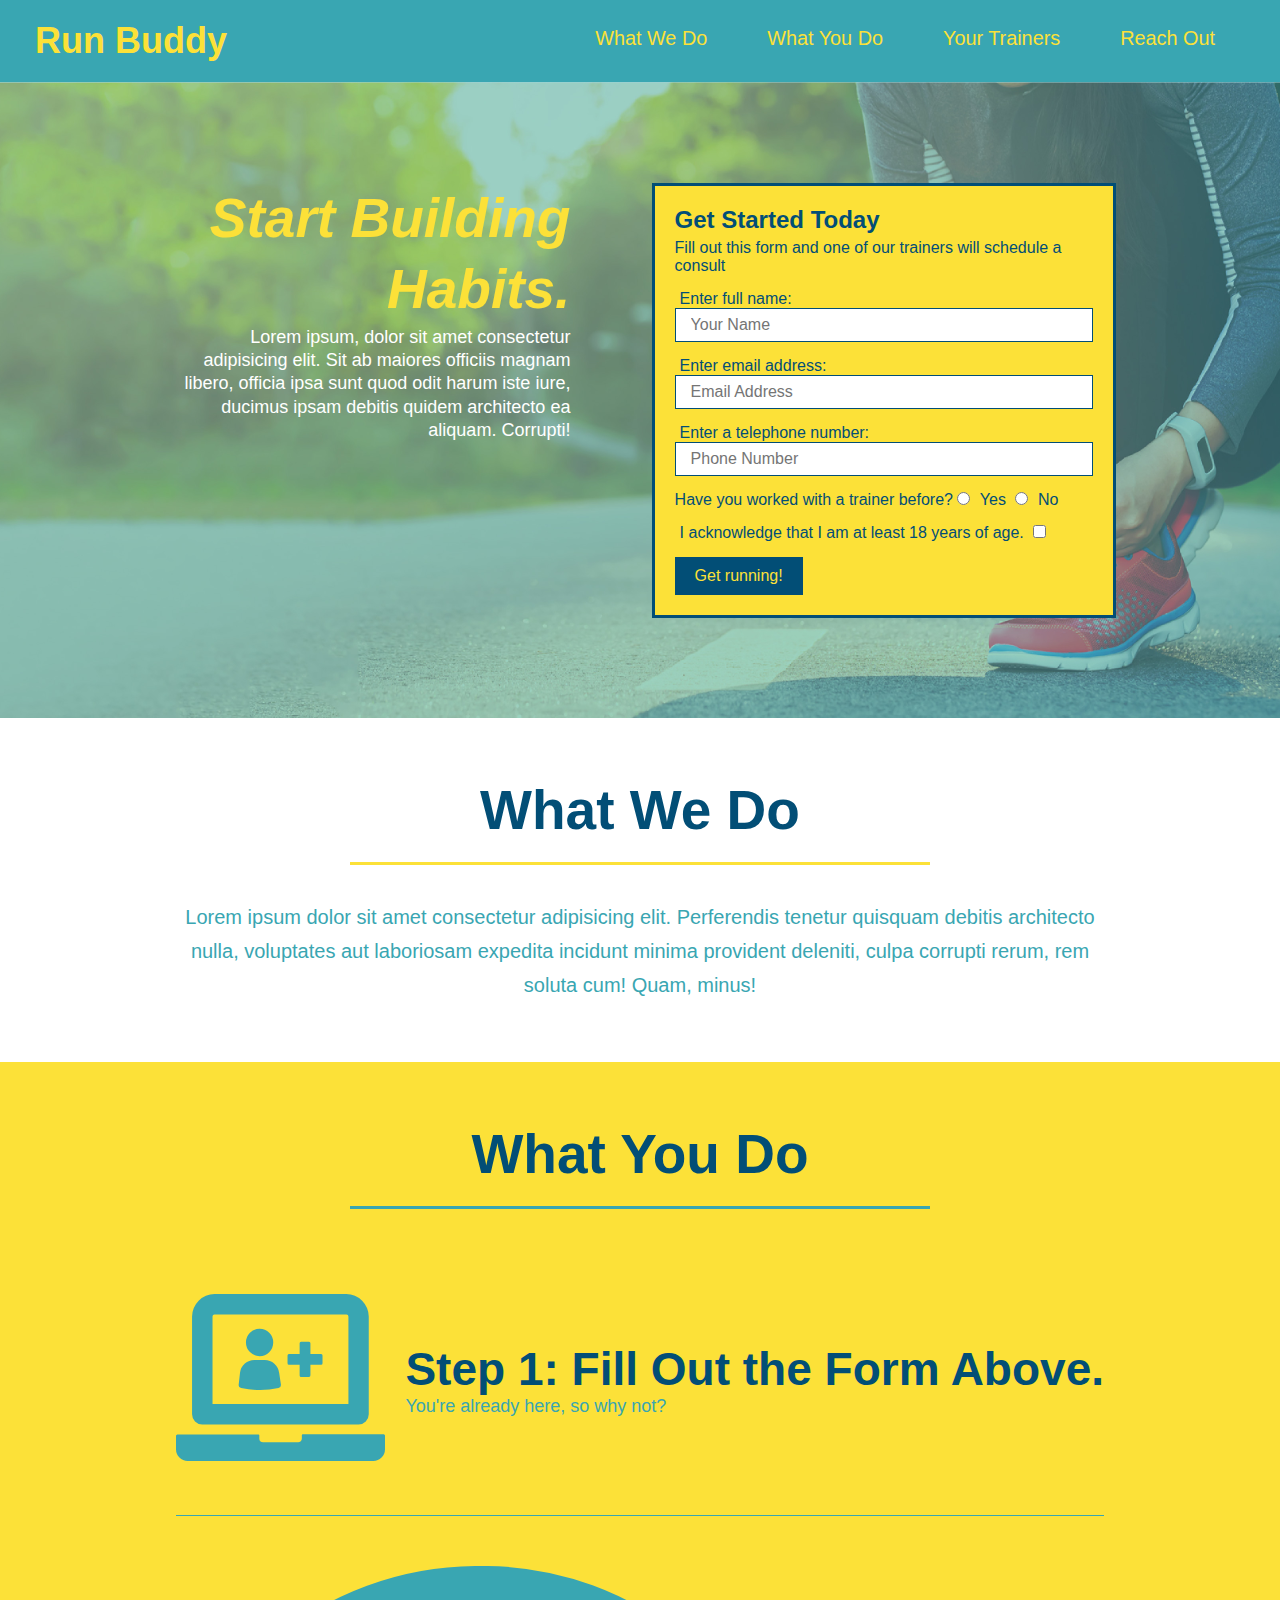
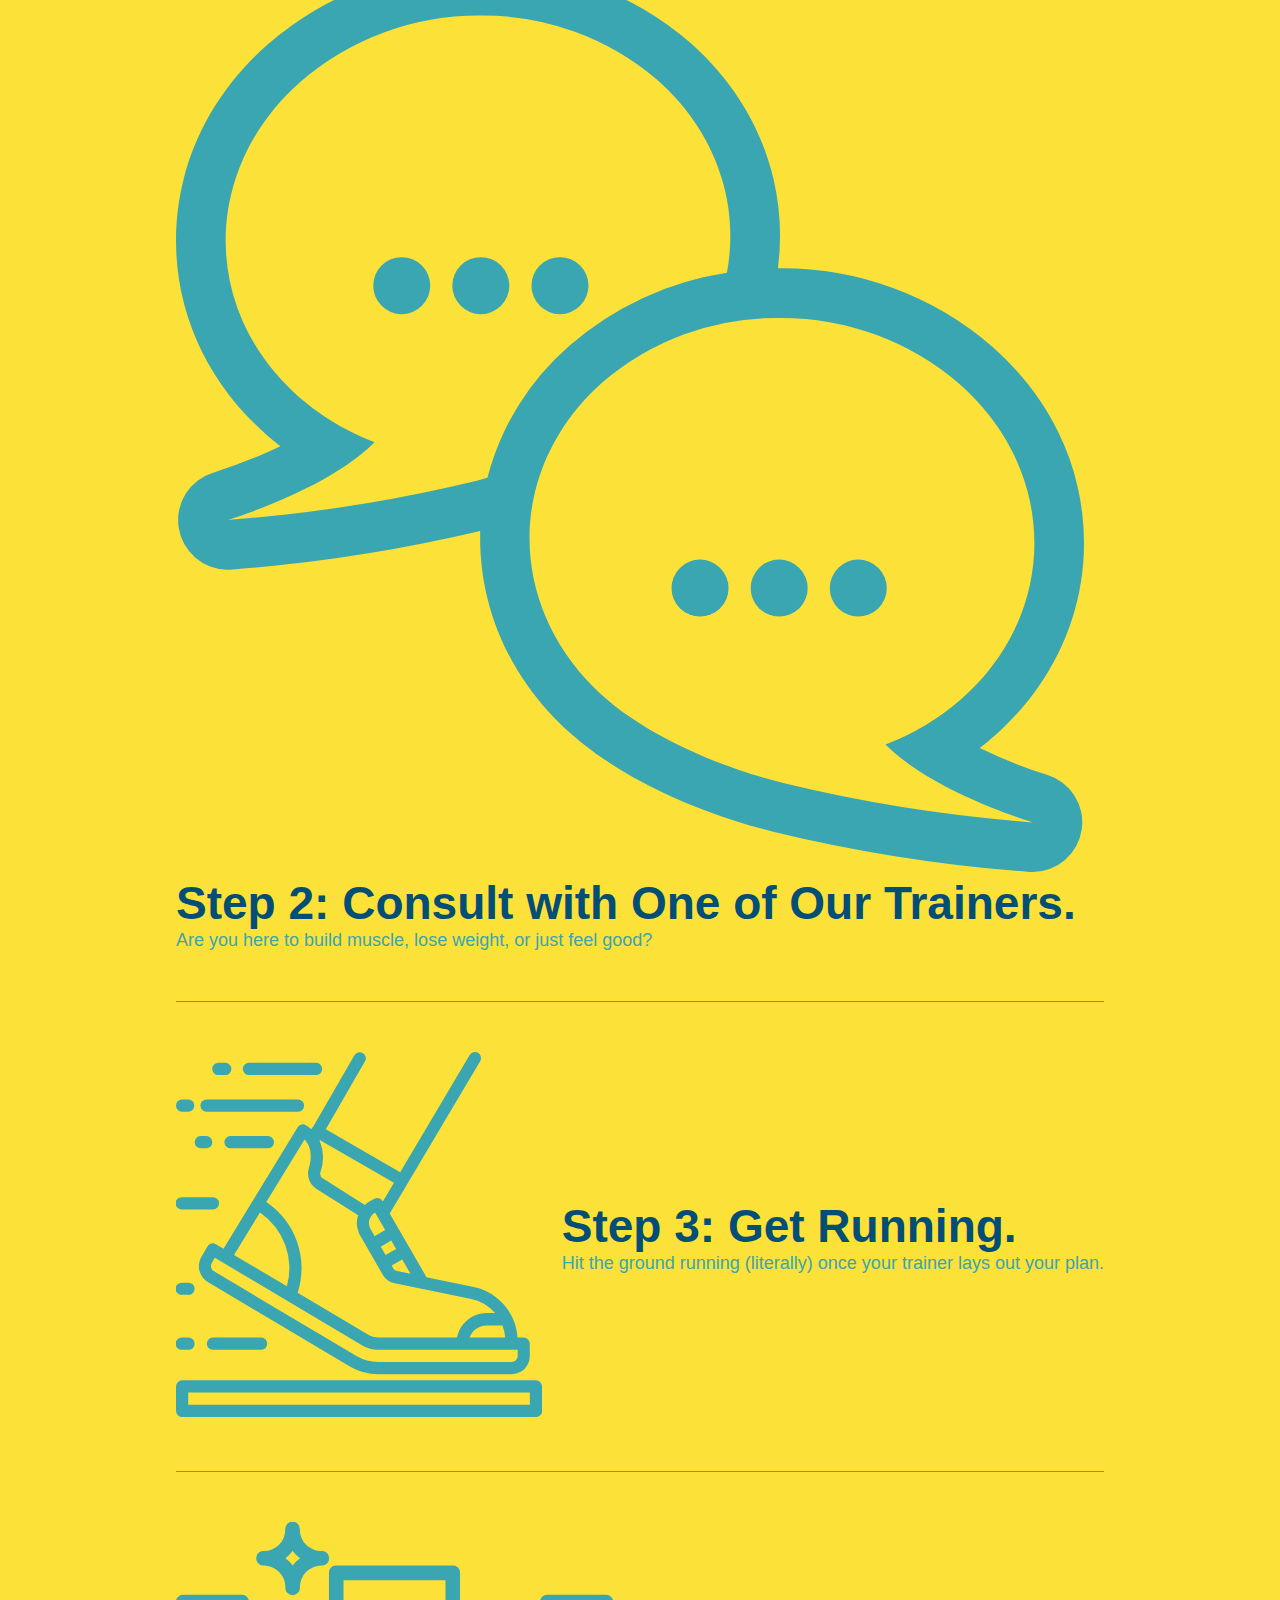
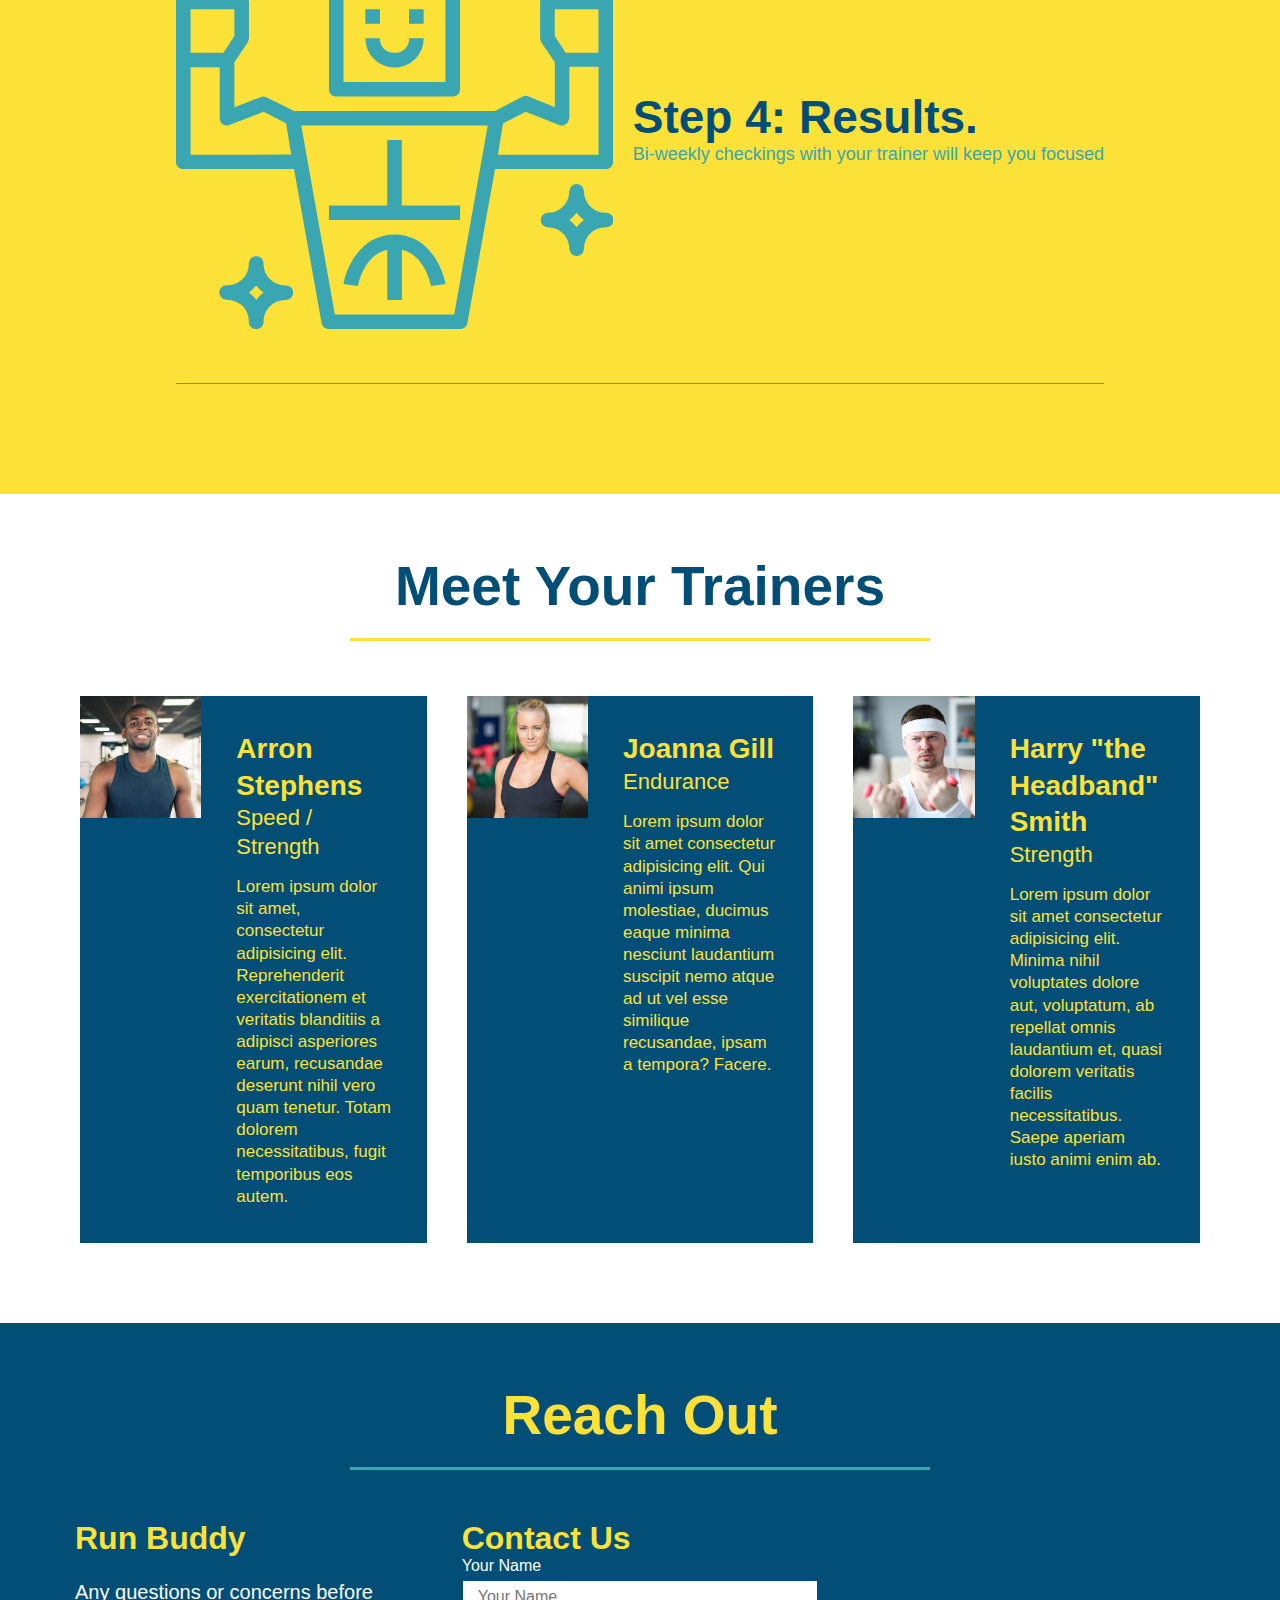
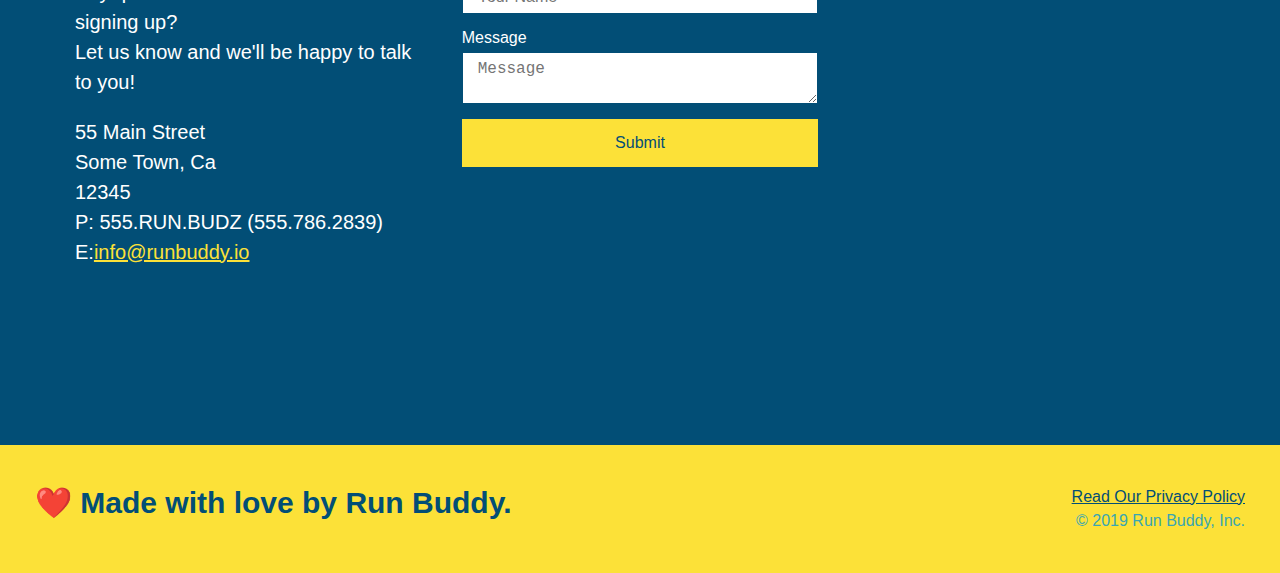
==== commit 623b7b50: "Updated Reach out section with flexbox" ====
--- a/index.html
+++ b/index.html
@@ -152,46 +152,52 @@
         </div>
         <!-- first trainer bio-->
         <div class="trainers">
-        <article class="trainer">
-            <img src="./assets/images/trainer-1.jpg" alt="Arron Stephens in his workout clothes, ready to pump iron" />
-            <div class="trainer-bio">
-                <h3 class= "trainer-name">Arron Stephens</h3>
-                <h4 class="trainer-role">Speed / Strength</h4>
-                <p>
-                    Lorem ipsum dolor sit amet, consectetur adipisicing elit. Reprehenderit exercitationem et veritatis
-                    blanditiis a adipisci asperiores earum, recusandae deserunt nihil vero quam tenetur. Totam dolorem
-                    necessitatibus, fugit temporibus eos autem.
-                </p>
-            </div>
-        </article>
-        <!-- second trainer bio-->
-        <article class="trainer">
-            <img src="assets/images/trainer-2.jpg" alt="Joanna Gill cooling off after a workout" />
-            <div class="trainer-bio">
-                <h3 class="trainer-name">Joanna Gill</h3>
-                <h4 class="trainer-role">Endurance</h4>
-                <p>
-                    Lorem ipsum dolor sit amet consectetur adipisicing elit. Qui animi ipsum molestiae, ducimus eaque
-                    minima nesciunt laudantium suscipit nemo atque ad ut vel esse similique recusandae, ipsam a tempora?
-                    Facere.
-                </p>
-            </div>
-            
-        </article>
-        <!-- third trainer bio-->
-        <article class="trainer">
-            <img src="assets/images/trainer-3.jpg"
-                alt="Harry Smith wearing a headband and lifting comically small pink weights" />
-            <div class="trainer-bio">
-                <h3 class="trainer-name"> Harry "the Headband" Smith</h3>
-                <h4 class="trainer-role">Strength</h4>
-                <p>
-                    Lorem ipsum dolor sit amet consectetur adipisicing elit. Minima nihil voluptates dolore aut,
-                    voluptatum, ab repellat omnis laudantium et, quasi dolorem veritatis facilis necessitatibus. Saepe
-                    aperiam iusto animi enim ab.
-                </p>
-            </div>
-        </article>
+            <article class="trainer">
+                <img src="./assets/images/trainer-1.jpg"
+                    alt="Arron Stephens in his workout clothes, ready to pump iron" />
+                <div class="trainer-bio">
+                    <h3 class="trainer-name">Arron Stephens</h3>
+                    <h4 class="trainer-role">Speed / Strength</h4>
+                    <p>
+                        Lorem ipsum dolor sit amet, consectetur adipisicing elit. Reprehenderit exercitationem et
+                        veritatis
+                        blanditiis a adipisci asperiores earum, recusandae deserunt nihil vero quam tenetur. Totam
+                        dolorem
+                        necessitatibus, fugit temporibus eos autem.
+                    </p>
+                </div>
+            </article>
+            <!-- second trainer bio-->
+            <article class="trainer">
+                <img src="assets/images/trainer-2.jpg" alt="Joanna Gill cooling off after a workout" />
+                <div class="trainer-bio">
+                    <h3 class="trainer-name">Joanna Gill</h3>
+                    <h4 class="trainer-role">Endurance</h4>
+                    <p>
+                        Lorem ipsum dolor sit amet consectetur adipisicing elit. Qui animi ipsum molestiae, ducimus
+                        eaque
+                        minima nesciunt laudantium suscipit nemo atque ad ut vel esse similique recusandae, ipsam a
+                        tempora?
+                        Facere.
+                    </p>
+                </div>
+
+            </article>
+            <!-- third trainer bio-->
+            <article class="trainer">
+                <img src="assets/images/trainer-3.jpg"
+                    alt="Harry Smith wearing a headband and lifting comically small pink weights" />
+                <div class="trainer-bio">
+                    <h3 class="trainer-name"> Harry "the Headband" Smith</h3>
+                    <h4 class="trainer-role">Strength</h4>
+                    <p>
+                        Lorem ipsum dolor sit amet consectetur adipisicing elit. Minima nihil voluptates dolore aut,
+                        voluptatum, ab repellat omnis laudantium et, quasi dolorem veritatis facilis necessitatibus.
+                        Saepe
+                        aperiam iusto animi enim ab.
+                    </p>
+                </div>
+            </article>
         </div>
     </section>
     <!-- "reach out" section-->
@@ -200,21 +206,6 @@
             <h2 class="section-title secondary-border">Reach Out</h2>
         </div>
         <div class="contact-info">
-            <iframe
-                src="https://www.google.com/maps/embed?pb=!1m18!1m12!1m3!1d3502.9114859661777!2d-81.20225395060027!3d28.602432092109918!2m3!1f0!2f0!3f0!3m2!1i1024!2i768!4f13.1!3m3!1m2!1s0x88e7685d6a0a495f%3A0x5fd59b92b3c79bab!2sUniversity%20of%20Central%20Florida!5e0!3m2!1sen!2sus!4v1619114814611!5m2!1sen!2sus"
-                width="600" height="450" style="border:0;" allowfullscreen="" loading="lazy"></iframe>
-            <div class="contact-form">
-                <h3>Contact Us</h3>
-                <form>
-                    <label for="contact-name">Your Name</label>
-                    <input type="text" id="contact-name" placeholder="Your Name" />
-
-                    <label for="contact-message">Message</label>
-                    <textarea id="contact-message" placeholder="Message"></textarea>
-
-                    <button type="submit">Submit</button>
-                </form>
-            </div>
             <div>
                 <h3>Run Buddy</h3>
                 <p>
@@ -231,6 +222,23 @@
                 </address>
 
             </div>
+
+            
+            <div class="contact-form">
+                <h3>Contact Us</h3>
+                <form>
+                    <label for="contact-name">Your Name</label>
+                    <input type="text" id="contact-name" placeholder="Your Name" />
+
+                    <label for="contact-message">Message</label>
+                    <textarea id="contact-message" placeholder="Message"></textarea>
+
+                    <button type="submit">Submit</button>
+                </form>
+            </div>
+            <iframe
+                src="https://www.google.com/maps/embed?pb=!1m18!1m12!1m3!1d3502.9114859661777!2d-81.20225395060027!3d28.602432092109918!2m3!1f0!2f0!3f0!3m2!1i1024!2i768!4f13.1!3m3!1m2!1s0x88e7685d6a0a495f%3A0x5fd59b92b3c79bab!2sUniversity%20of%20Central%20Florida!5e0!3m2!1sen!2sus!4v1619114814611!5m2!1sen!2sus"
+                width="600" height="450" style="border:0;" allowfullscreen="" loading="lazy"></iframe>
         </div>
     </section>
 
--- a/assets/css/style.css
+++ b/assets/css/style.css
@@ -219,6 +219,34 @@
     font-size: 17px;
 }
 /* REACH OUT STYLES START */
+.contact-info {
+    display:flex;
+    justify-content: space-between;
+    flex-wrap: wrap;
+}
+.contact-info > * {
+    flex: 1;
+    margin: 15px;
+}
+.contact-form input, .contact-form textarea {
+    border: 1px solid #024e76;
+    display: block;
+    padding: 7px 15px;
+    font-size: 16px;
+    color: #024e76;
+    width: 100%;
+    margin-bottom: 15px;
+    margin-top: 5px;
+}
+.contact-form button {
+    width: 100%;
+    border: none;
+    background: #fce138;
+    color: #024e76;
+    text-align: center;
+    padding: 15px 0;
+    font-size: 16px;
+}
 .contact {
     background: #024e76;
 }
@@ -226,15 +254,9 @@
     color:#fce138;
 }
 .contact-info iframe {
-    width: 400px;
-    height: 400px;
+
 }
 .contact-info div{
-    width: 410px;
-    display:inline-block;
-    vertical-align: top;
-    text-align: left;
-    margin: 30px 0 0 60px;
     color: white;
 }
 .contact-info h3 {
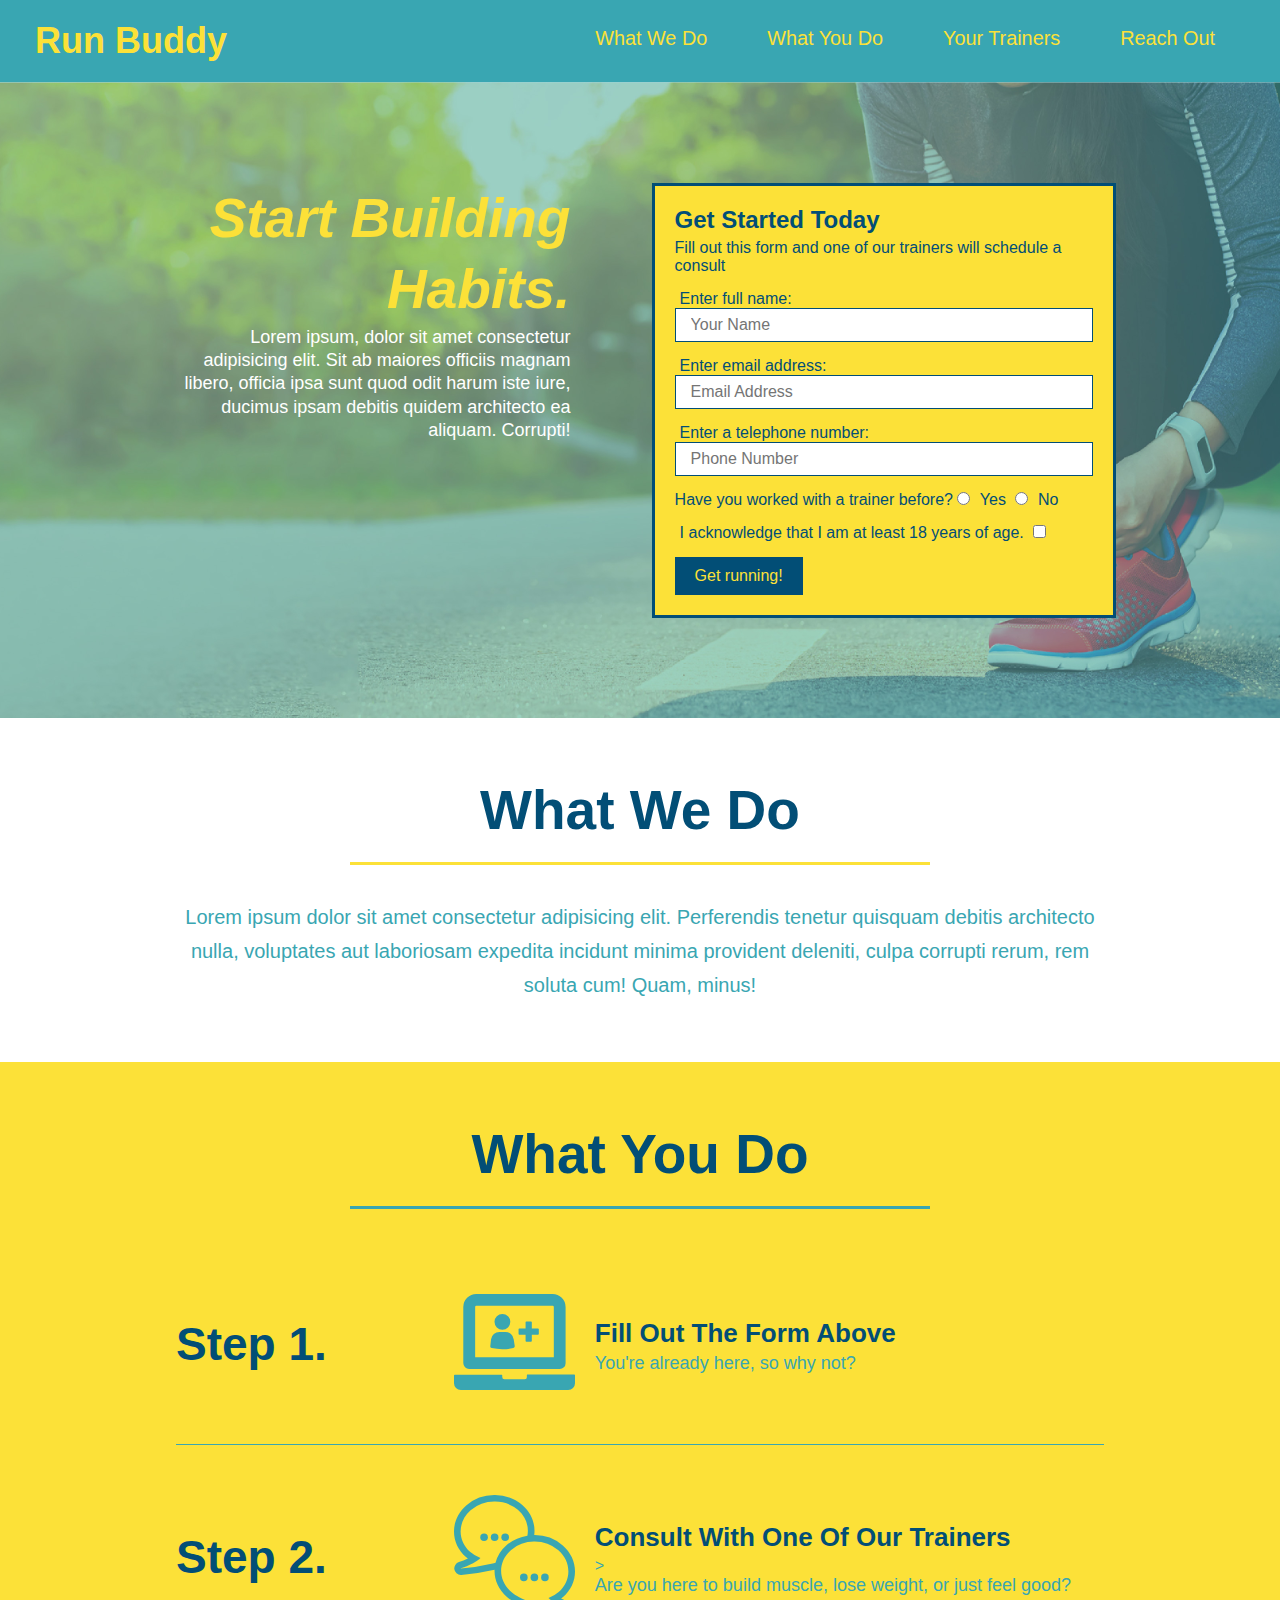
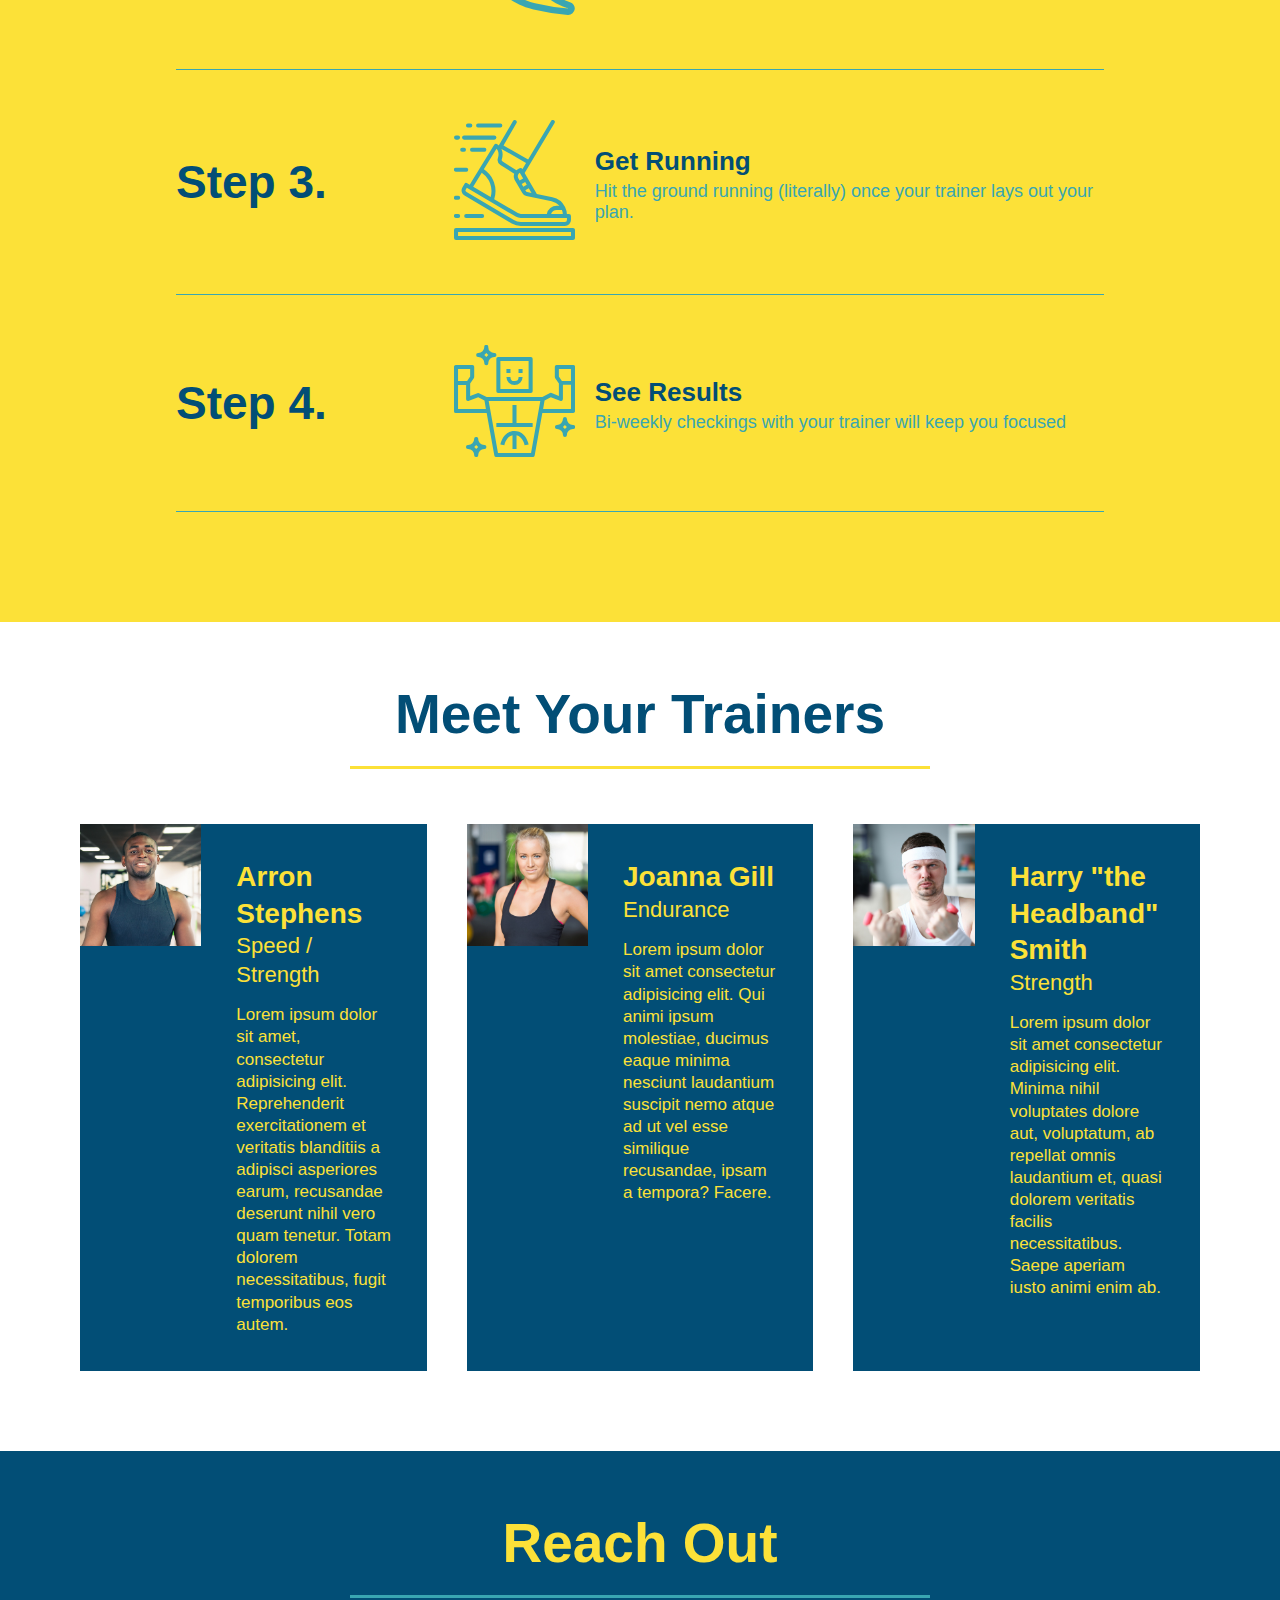
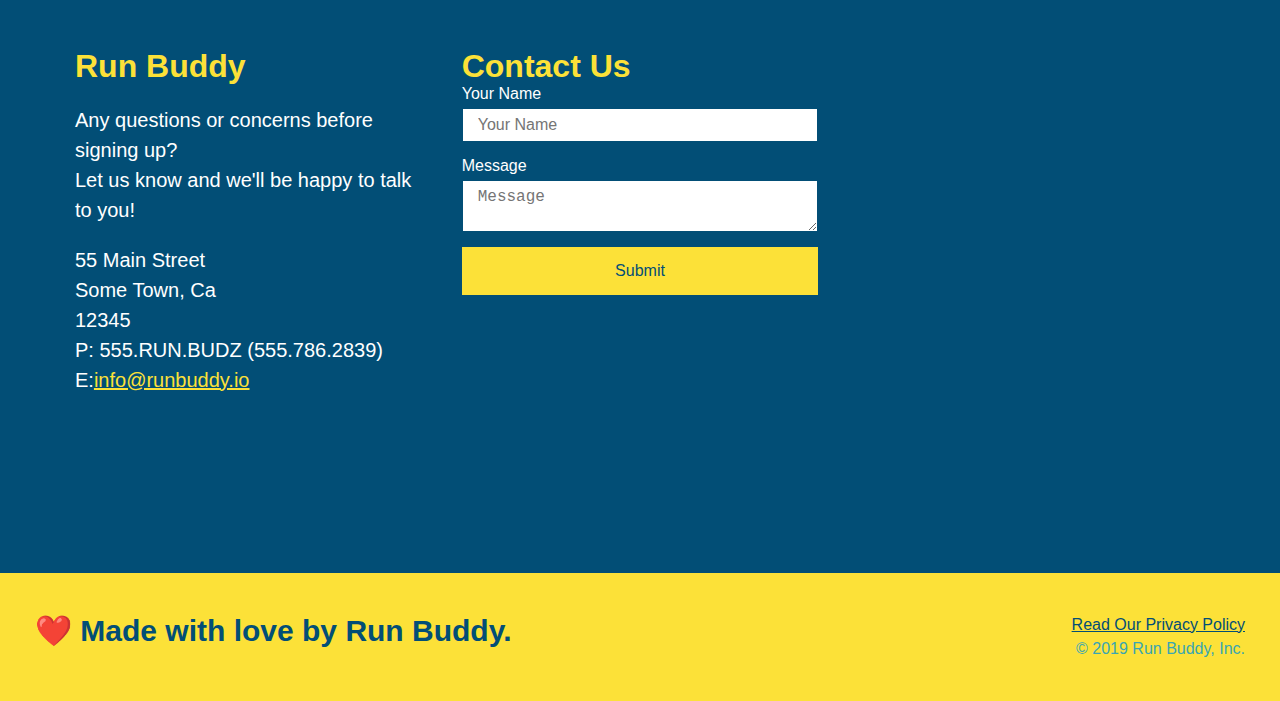
==== commit 370df8c5: "Updated steps section index and css to match mockup" ====
--- a/index.html
+++ b/index.html
@@ -96,49 +96,53 @@
             <h2 class="section-title secondary-border">What You Do</h2>
         </div>
         <div class="step">
+            <h3> Step 1. </h3>
             <!-- insert this img element-->
             <div class="step-info">
                 <div class="step-img">
                     <img src="./assets/images/step-1.svg" alt="" />
                 </div>
                 <div class="step-text">
-                    <h3>Step 1: <span>Fill Out the Form Above.</span></h3>
+                    <h4> Fill Out The Form Above </h4>
                     <p>You're already here, so why not?</p>
                 </div>
             </div>
         </div>
 
         <div class="step">
+            <h3>Step 2.</h3>
             <div class="step-info">
                 <div class="step-img">
                     <img src="./assets/images/step-2.svg" alt="" />
                 </div>
                 <div class="step-text">
-                    <h3>Step 2: <span>Consult with One of Our Trainers.</span></h3>
+                    <h4>Consult With One Of Our Trainers</h4>>
                     <p>Are you here to build muscle, lose weight, or just feel good?</p>
                 </div>
             </div>
         </div>
 
         <div class="step">
+            <h3> Step 3.</h3>
             <div class="step-info">
                 <div class="step-img">
                     <img src="./assets/images/step-3.svg" alt="" />
                 </div>
                 <div class="step-text">
-                    <h3>Step 3: <span>Get Running.</span></h3>
+                    <h4>Get Running</h4>
                     <p>Hit the ground running (literally) once your trainer lays out your plan.</p>
                 </div>
             </div>
         </div>
 
         <div class="step">
+            <h3>Step 4.</h3>
             <div class="step-info">
                 <div class="step-img">
                     <img src="./assets/images/step-4.svg" alt="" />
                 </div>
                 <div class="step-text">
-                    <h3>Step 4: <span>Results.</span></h3>
+                    <h4>See Results</h4>
                     <p>Bi-weekly checkings with your trainer will keep you focused</p>
                 </div>
             </div>
--- a/assets/css/style.css
+++ b/assets/css/style.css
@@ -161,10 +161,12 @@
     font-size: 46px;
     flex: 1 30%;
 }
+.step-text {
+    flex:12;
+}
 .step-text p {
     color: #39a6b2;
     font-size: 18px;
-    flex:12;
 }
 .step-text h4 {
     font-size: 26px;
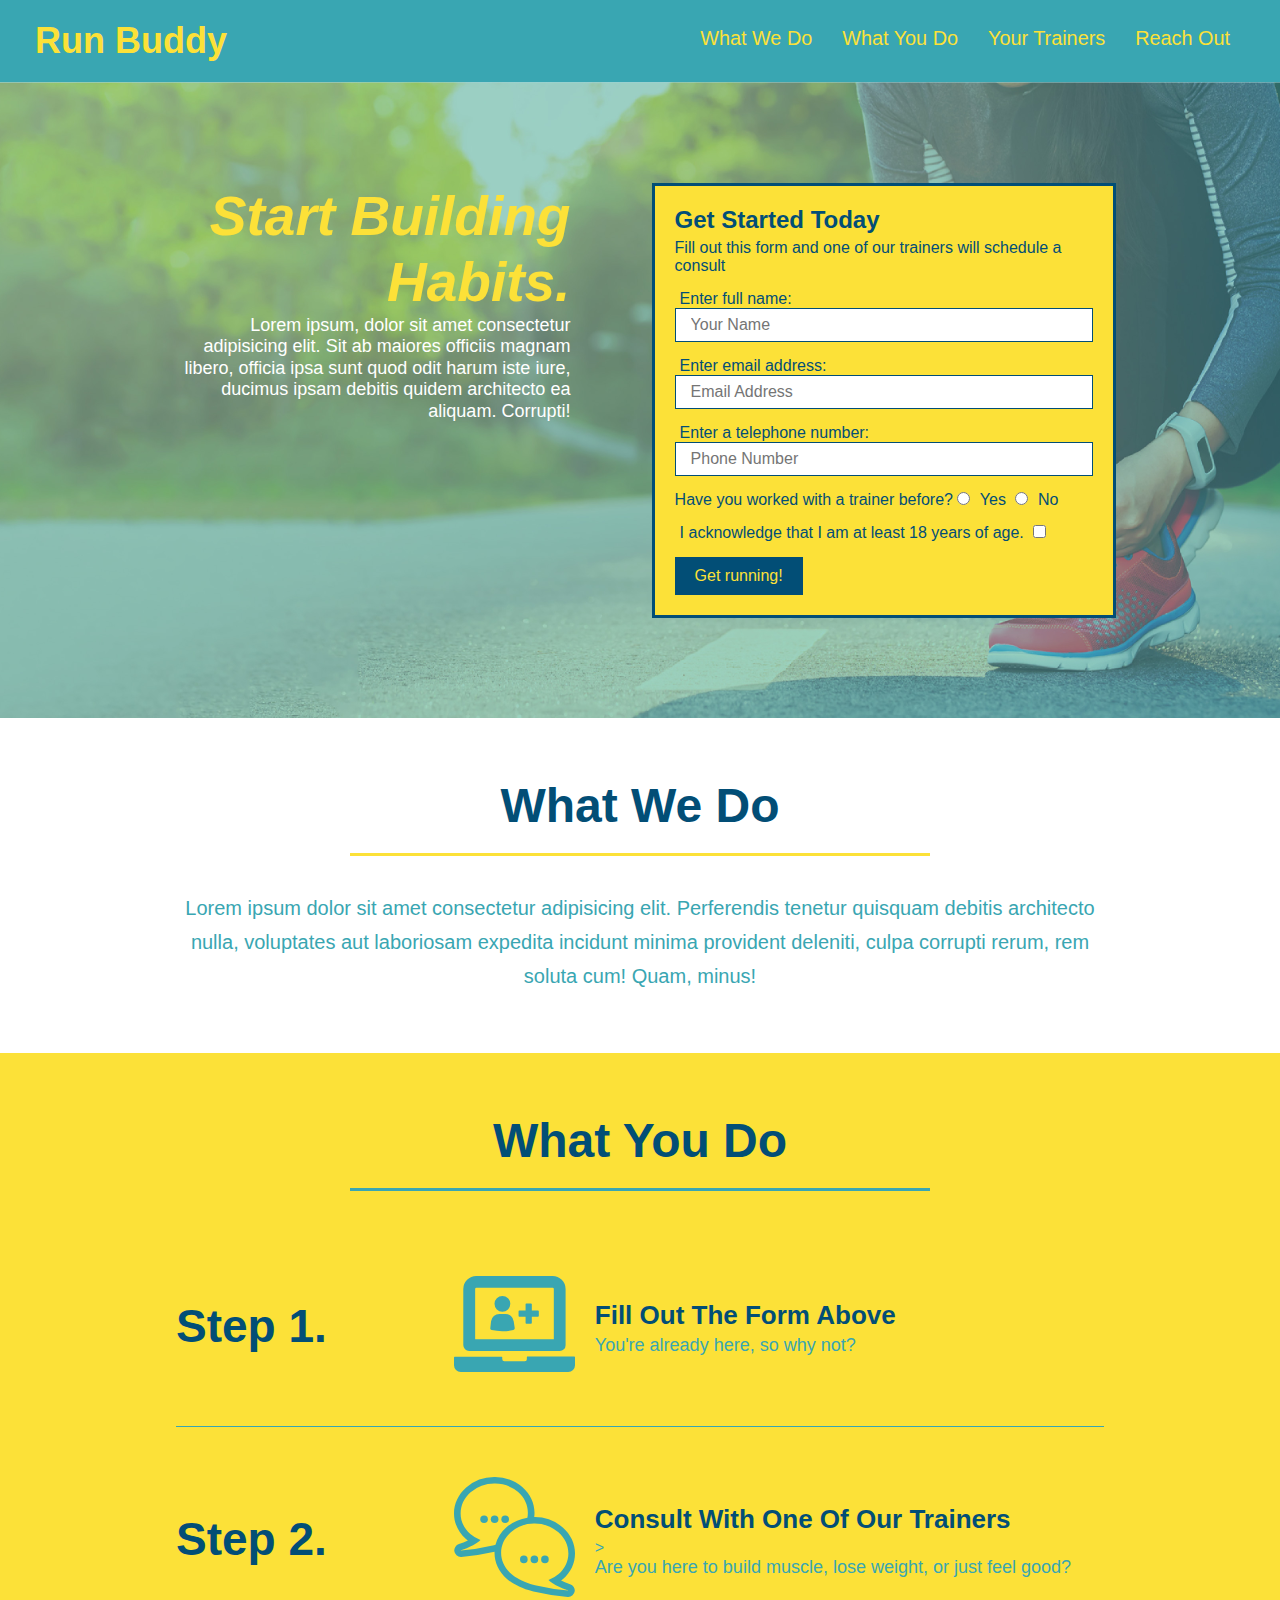
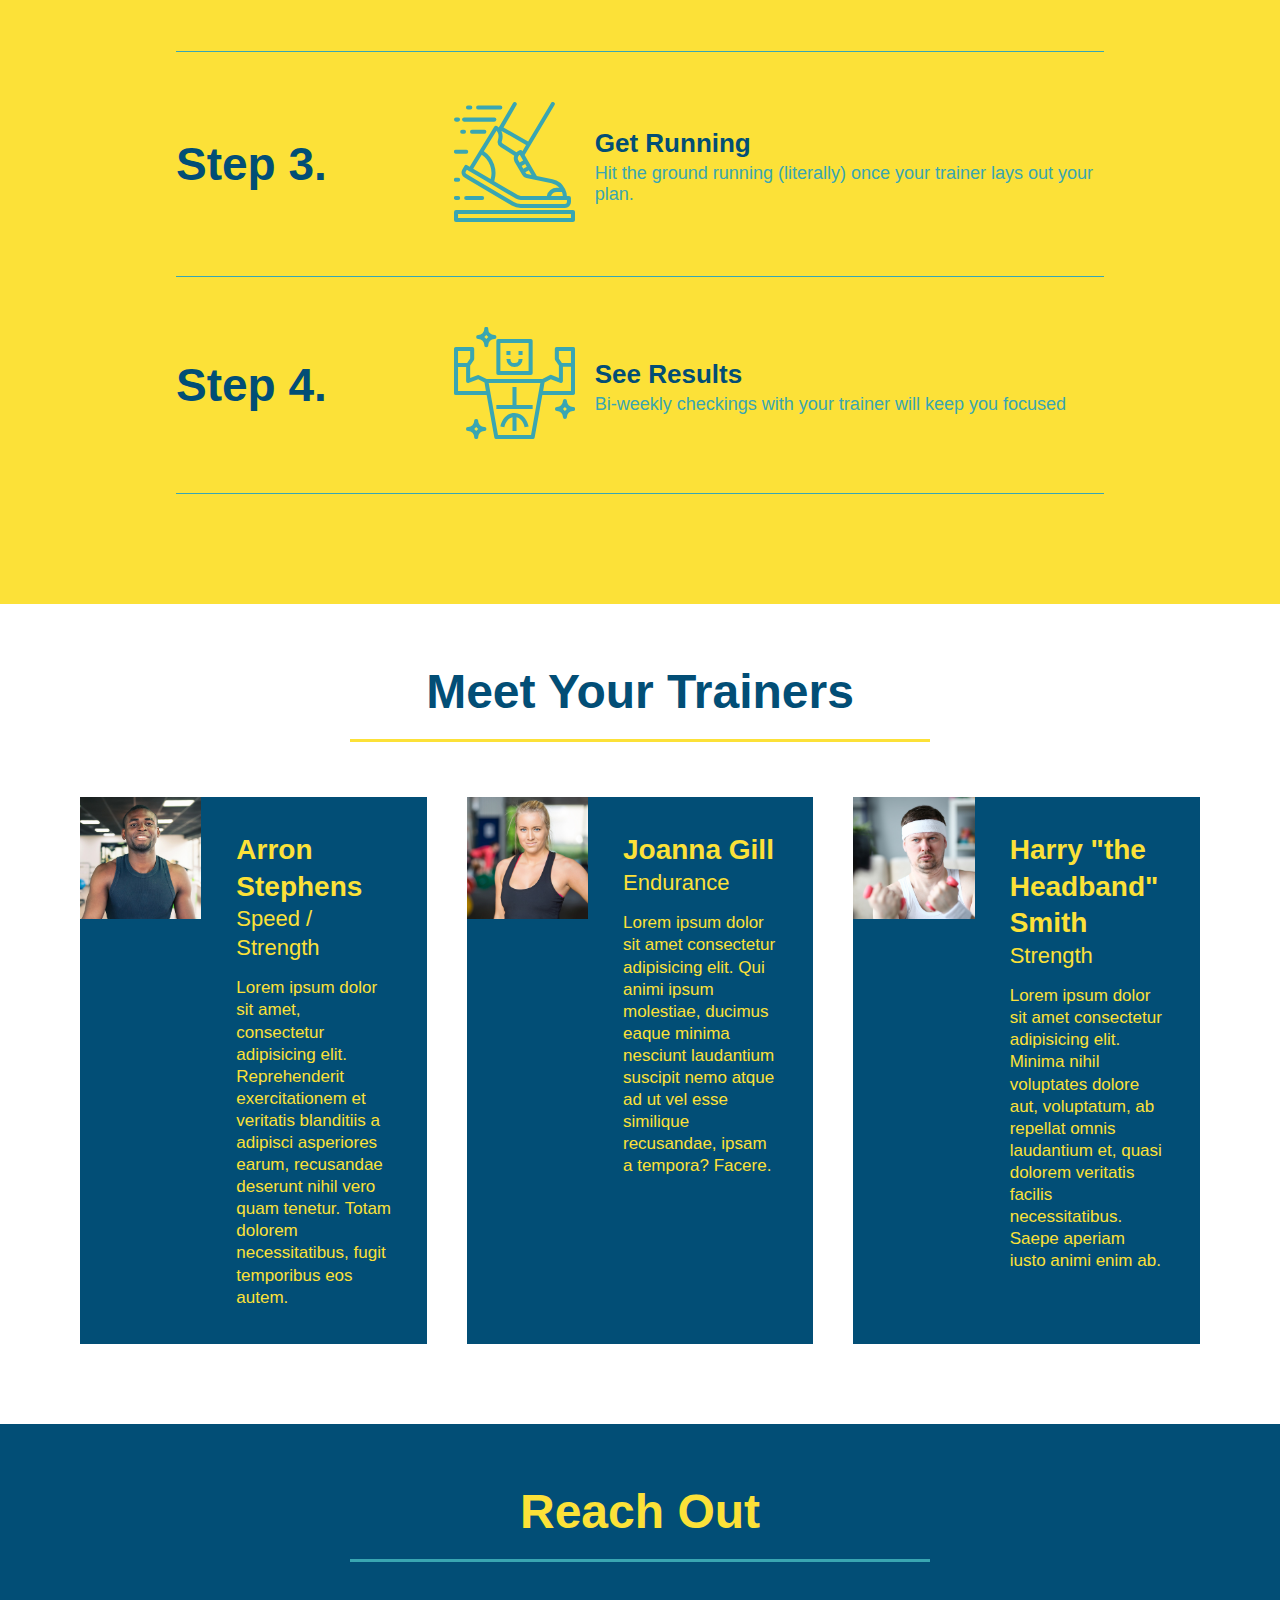
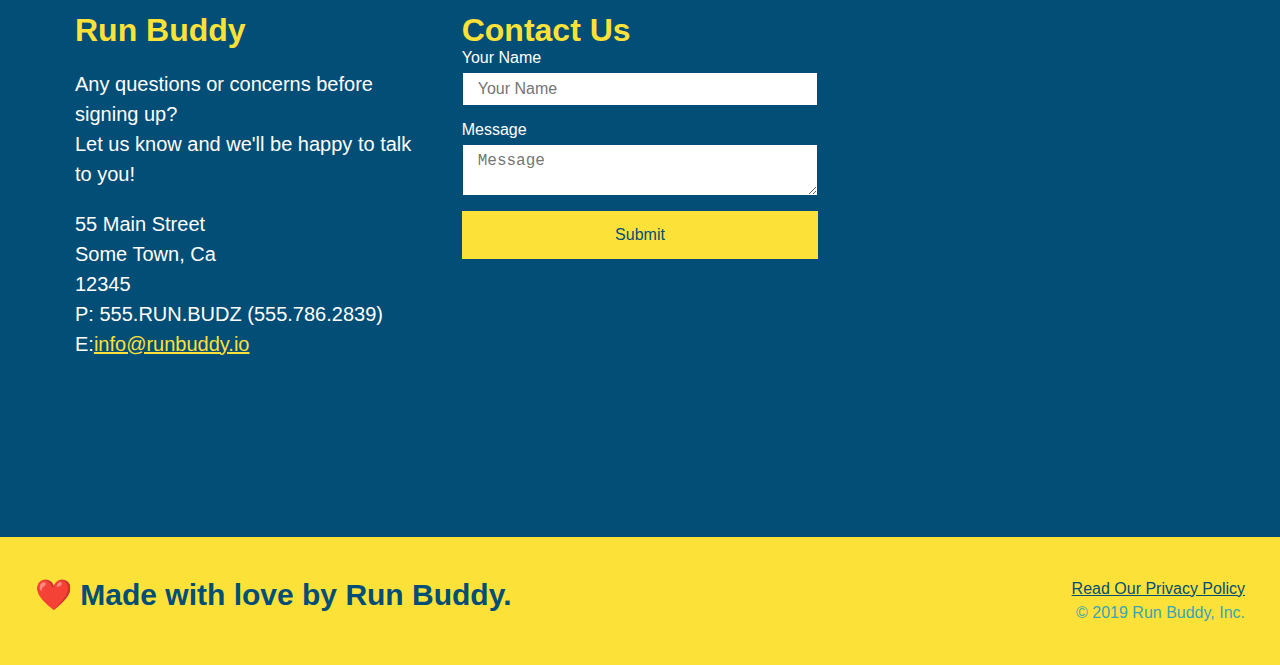
==== commit f4bd5cda: "Optimized css for media devices 980px and smaller" ====
--- a/index.html
+++ b/index.html
@@ -4,6 +4,7 @@
 <head>
     <link rel="stylesheet" href="./assets/css/style.css">
     <meta charset="UTF-8" />
+    <meta name="viewport" content="width=device-width", initial-scale="1.0" />
     <title>Run Buddy</title>
     <!-- Add this to the page and see what happens! -->
 </head>
--- a/assets/css/style.css
+++ b/assets/css/style.css
@@ -35,7 +35,7 @@
    list-style: none;
 }
 header nav ul li a {
-    margin: 0 30px;
+    padding: 10px 15px;
     font-weight: lighter;
     font-size: 1.55vw;
 }
@@ -44,7 +44,7 @@
     padding: 60px;
 }
 .section-title {
-    font-size: 55px;
+    font-size: 48px;
     color: #024e76;
     border-bottom: 3px solid;
     padding-bottom: 20px;
@@ -73,6 +73,7 @@
     display:flex;
     justify-content: center;
     flex-wrap: wrap;
+    align-items: flex-start;
 }
 .hero-form {
     background-color: #fce138;
@@ -116,7 +117,7 @@
     margin: 3.5%;
     color: #fff;
     font-size: 18px;
-    line-height: 1.3;
+    line-height: 1.2;
 }
 .hero-cta h2 {
     font-style: italic;
@@ -297,4 +298,107 @@
 }
 .flex-row {
     display: flex;
-}+}
+/*media query for smaller desktop screens and smaller*/
+@media screen and (max-width:980px) {
+    header {
+        padding-bottom: 0;
+        justify-content: center;
+    }
+    header h1{
+        width: 100%;
+        text-align: center;
+    }
+
+    header nav ul {
+        margin-top: 20px;
+        width: 100%;
+        justify-content: center;
+    }
+
+    header nav ul li a {
+        font-size: 20px;
+    }
+
+    footer h2, footer div {
+        text-align: center;
+        width: 100%;
+    }
+    .hero-cta, .hero-form {
+        width: 100%;
+    }
+
+    .hero-cta {
+        text-align: center;
+    }
+
+    .section-title {
+        width: 80%;
+    }
+
+    .trainer {
+        flex: 0 70%
+    }
+
+    .contact-info iframe {
+        flex: 1 100%;
+    }
+}
+/* MEDIA QUERY FOR TABLETS AND SMALLER */
+@media screen and (max-width: 768px) {
+    section {
+        padding: 30px 15px;
+      }
+    
+      .step h3 {
+        flex: 1 100%;
+        text-align: center;
+      }
+    
+      .step-info {
+        flex: 2 100%;
+        text-align: center;
+        justify-content: center;
+      }
+    
+      .step-img {
+        flex: 0 32%;
+        margin-right: 0;
+        margin-top: 15px;
+        margin-bottom: 15px;
+      }
+    
+      .step-text {
+        flex: 100%;  
+      }
+  }
+  
+  /* MEDIA QUERY FOR MOBILE PHONES AND SMALLER */
+  @media screen and (max-width: 575px) {
+    .hero-form button {
+        width: 100%;
+      }
+    
+      .section-title {
+        width: 95%;
+      }
+    
+      .intro p {
+        width: 100%;
+      }
+    
+      .trainer {
+        flex: 0 100%;
+      }
+    
+      .contact-info {
+        text-align: center;
+      }
+    
+      .contact-info > * {
+        flex: 0 100%;
+      }
+      .contact-form {
+          order: 3;
+      }
+  }
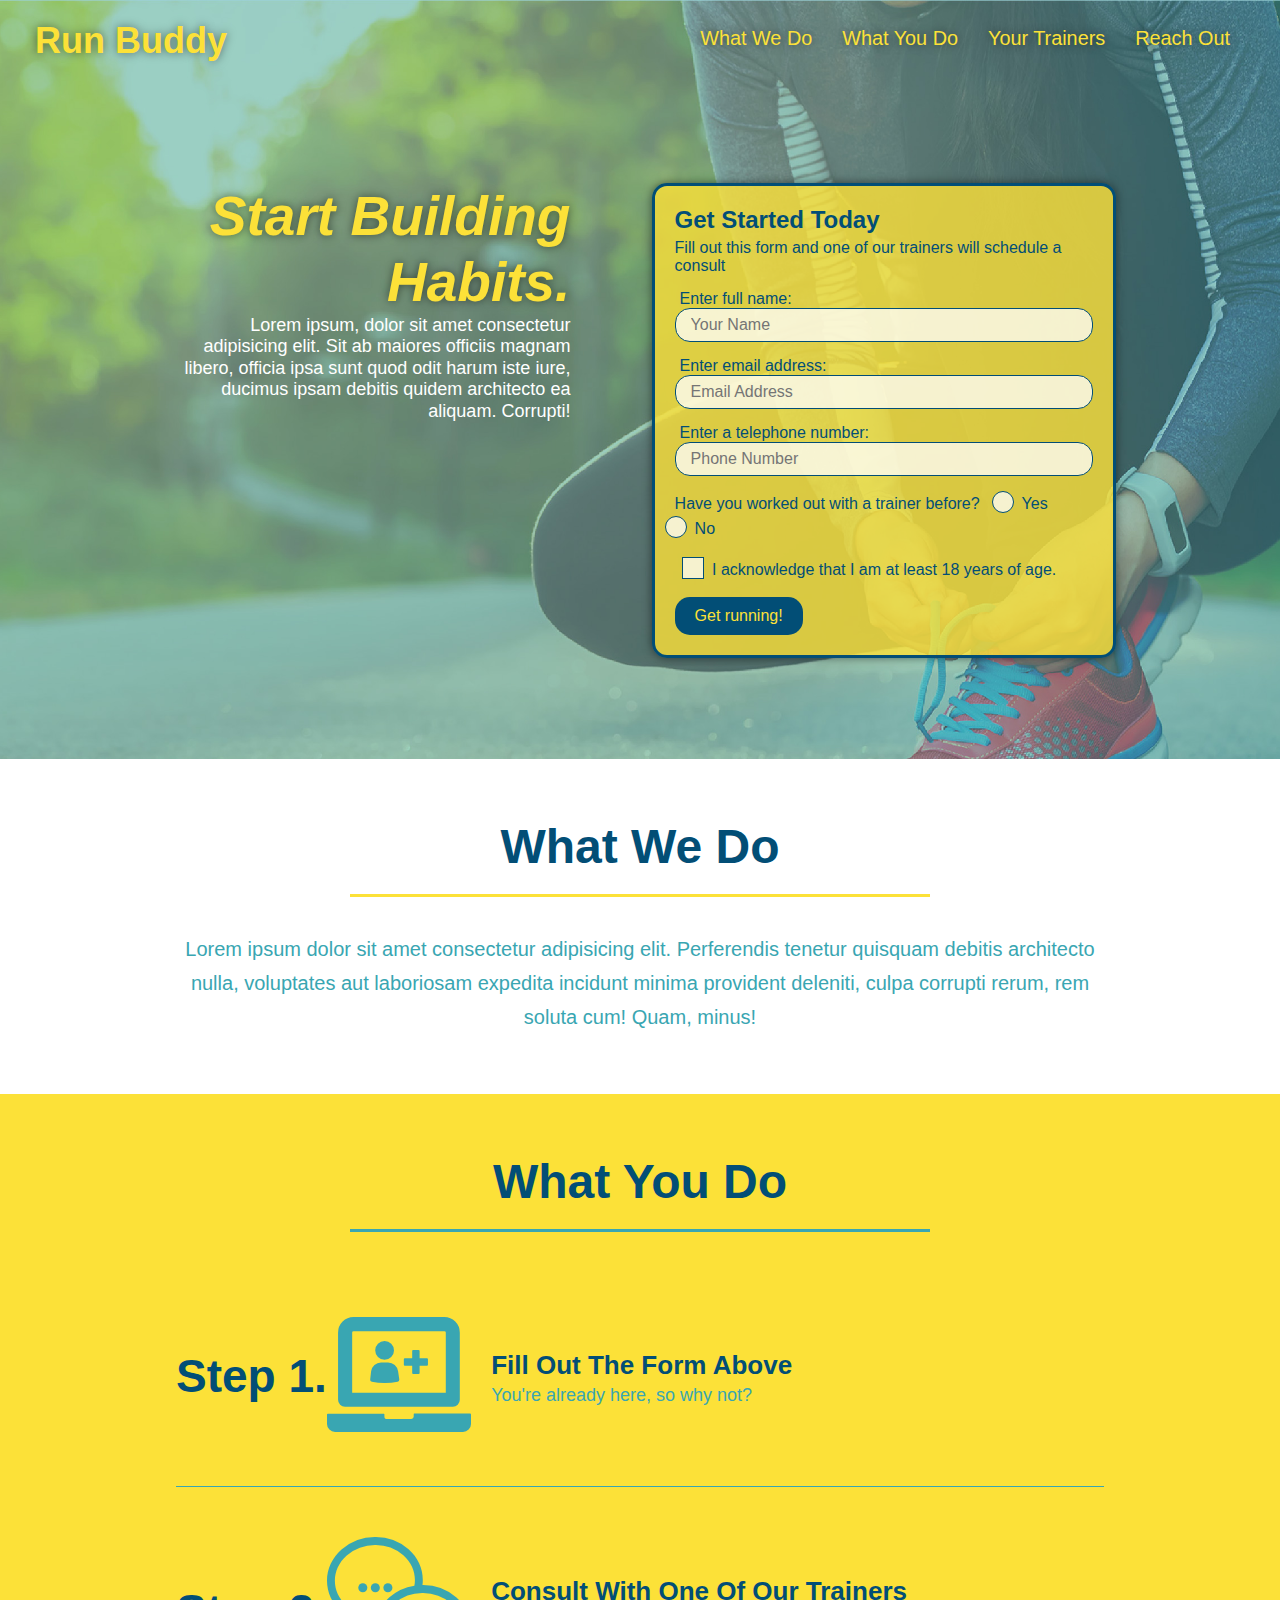
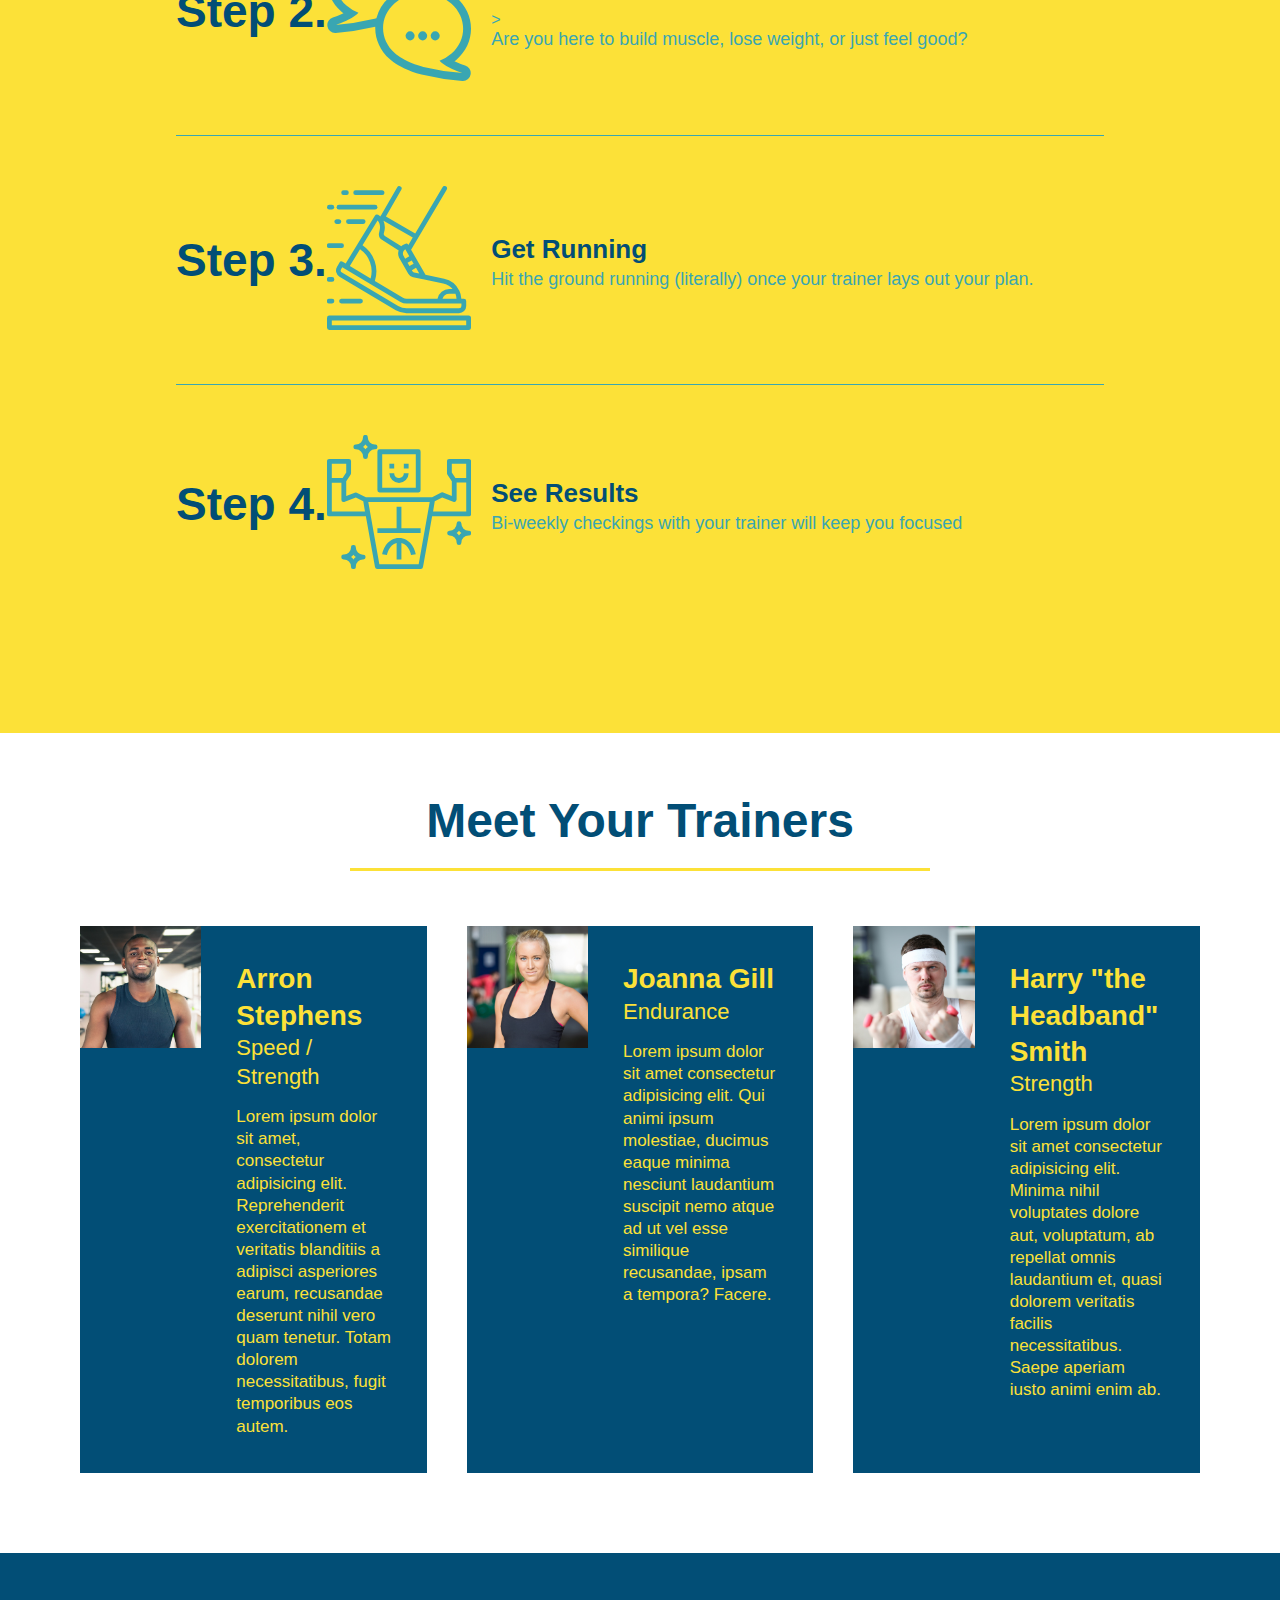
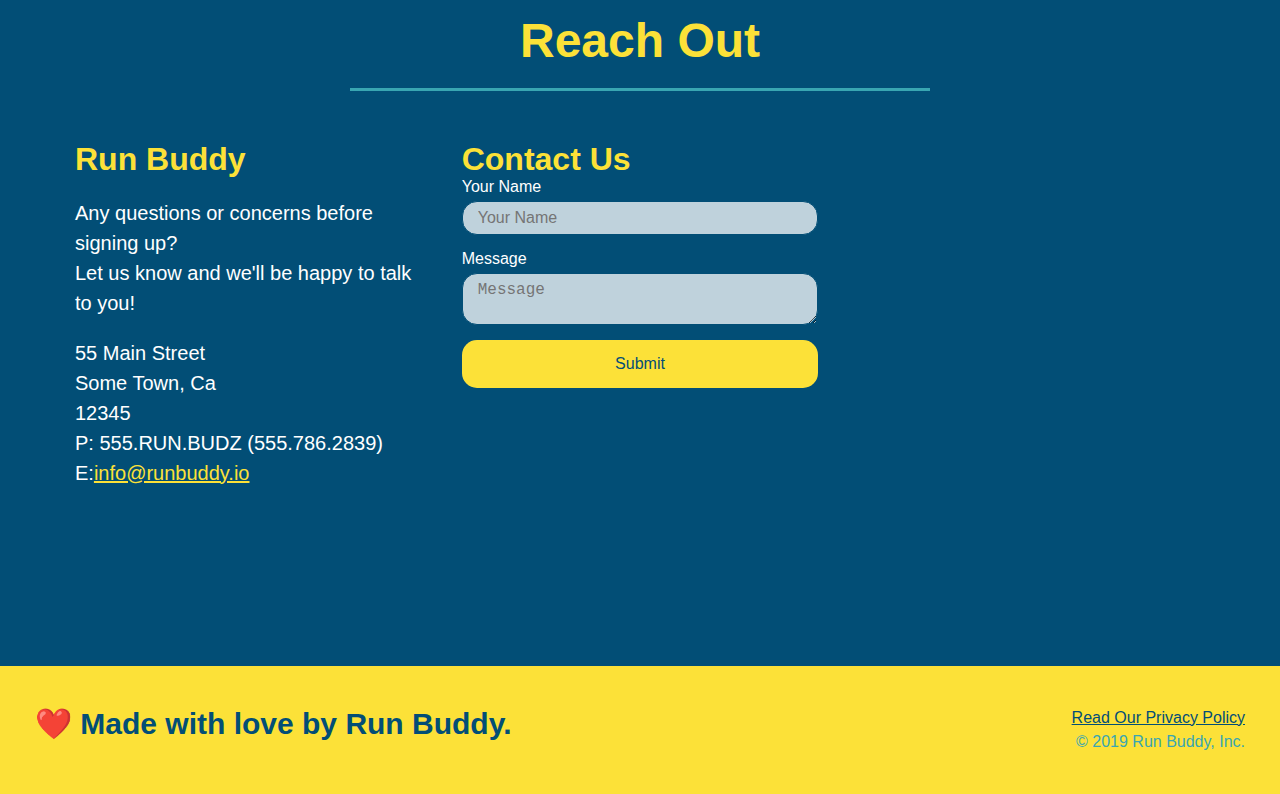
==== commit edccc3d9: "final css touches" ====
--- a/index.html
+++ b/index.html
@@ -57,18 +57,22 @@
                 <label for="phone">Enter a telephone number:</label>
                 <input type="tel" placeholder="Phone Number" name="phone" id="phone" class="form-input" />
                 <p>
-                    Have you worked with a trainer before?
-                    <input type="radio" name="trainer-confirm" id="trainer-yes" />
-                    <label for="trainer-yes">Yes</label>
-                    <input type="radio" name="trainer-confirm" id="trainer-no" />
-                    <label for="trainer-no">No</label>
-                </p>
-                <p>
-                    <label for="checkbox">
-                        I acknowledge that I am at least 18 years of age.
-                    </label>
-                    <input type="checkbox" name="age-confirm" id="checkbox" />
-                </p>
+                    Have you worked out with a trainer before?
+                    <span class="radio-wrapper">
+                      <input type="radio" name="trainer-confirm" id="trainer-yes" />
+                      <label for="trainer-yes">Yes</label>
+                    </span>
+                    <span class="radio-wrapper">
+                      <input type="radio" name="trainer-confirm" id="trainer-no" />
+                      <label for="trainer-no">No</label>
+                    </span>
+                  </p>
+                  <p>
+                    <span class="checkbox-wrapper">
+                      <input type="checkbox" name="age-confirm" id="checkbox" />
+                      <label for="checkbox">I acknowledge that I am at least 18 years of age.</label>
+                    </span>
+                  </p>
                 <button type="submit">
                     Get running!
                 </button>
--- a/assets/css/style.css
+++ b/assets/css/style.css
@@ -3,26 +3,41 @@
     padding: 0;
     box-sizing: border-box;
 }
+:root {
+    --primary-color: #fce138;
+    --secondary-color: #024e76;
+    --tertiary-color: #39a6b2;
+  }
 header{
     padding: 20px 35px;
-    background-color: #39a6b2;
+    background-color: var(--tertiary-color);
     display: flex;
     justify-content: space-between;
     flex-wrap: wrap;
+    position: -webkit-sticky;
+    position: sticky;
+    top: 0;
+    background-image: url("../images/hero-bg.jpg");
+    background-size: cover;
+    background-position: center;
+    background-attachment: fixed;
+    background-position: 80%;
+    z-index: 9999;
 }
 body {
     font-family: Arial, Helvetica, sans-serif;
-    color: #39a6b2;
+    color: var(--tertiary-color);
 }
 header h1{
     font-weight:bold;
     font-size: 36px;
-    color: #fce138;
+    color: var(--primary-color);
     margin:0;
+    text-shadow: 0 0 10px rgba(0,0,0,0.5);
 }
 header a {
     text-decoration: none;
-    color: #fce138;
+    color: var(--primary-color);
 }
 header nav {
     margin: 7px 0;
@@ -38,14 +53,21 @@
     padding: 10px 15px;
     font-weight: lighter;
     font-size: 1.55vw;
-}
+    text-shadow: 0 0 10px rgba(0,0,0,0.5);
+}
+header nav ul li a:hover {
+    background: var(--primary-color);
+    color: var(--secondary-color);
+    border-radius: 15px;
+    text-shadow: none;
+  }
 
 section {
     padding: 60px;
 }
 .section-title {
     font-size: 48px;
-    color: #024e76;
+    color: var(--secondary-color);
     border-bottom: 3px solid;
     padding-bottom: 20px;
     text-align:center;
@@ -53,10 +75,10 @@
     width: 50%;
 }
 .primary-border {
-    border-color: #fce138;
+    border-color: var(--primary-color);
 }
 .secondary-border {
-    border-color: #39a6b2;
+    border-color: var(--tertiary-color);
 }
 .text-left {
     text-align: left;
@@ -74,16 +96,20 @@
     justify-content: center;
     flex-wrap: wrap;
     align-items: flex-start;
+    background-attachment: fixed;
+    background-position: 80%;
 }
 .hero-form {
-    background-color: #fce138;
+    background-color: rgba(252,225,56,0.8);
     padding: 20px;
-    color: #024e76;
+    color: var(--secondary-color);
     border-style: solid;
     border-width: 3px;
-    border-color: #024e76;
+    border-color: var(--secondary-color);
     width: 40%;
-    margin: 3.5%
+    margin: 3.5%;
+    box-shadow: 0 0 10px rgba(0,0,0,0.5);
+    border-radius: 15px;
 }
 .hero-form p {
     margin: 5px 0 15px 0;
@@ -93,24 +119,89 @@
     margin: 0;
 }
 .form-input {
-    border: 1px solid #024e76;
+    border: 1px solid var(--secondary-color);
     display: block;
     padding: 7px 15px;
     font-size: 16px;
-    color: #024e76;
+    color: var(--secondary-color);
     width: 100%;
     margin-bottom: 15px;
-}
+    border-radius: 15px;
+    background-color: rgba(255,255,255, 0.75);
+}
+.form-input:focus {
+    background-color: rgba(255,255,255, 1);
+    outline:none;
+  }
 .hero-form label {
     margin: 0 5px;
 }
+.checkbox-wrapper input, .radio-wrapper input {
+    opacity: 0;
+  }
+  .checkbox-wrapper label, .radio-wrapper label {
+    position: relative;
+    left: 10px;
+    margin: 10px;
+    line-height: 1.6;
+}
+.checkbox-wrapper label::before, .radio-wrapper label::before {
+    content: "";
+    height: 20px;
+    width: 20px;
+    background: rgba(255, 255, 255, 0.75);  
+    border: 1px solid var(--secondary-color);  
+    position: absolute;
+    top: -4px;
+    left: -30px;
+  }
+  .radio-wrapper label::before {
+    border-radius: 50%;
+  }
+  .radio-wrapper label::after {
+    content: "";
+    width: 20px;
+    height: 20px;
+    border-radius: 50%;
+    background: var(--secondary-color);
+    position: absolute;
+    left: -29px;
+    top: -3px;
+    background-image: radial-gradient(circle, var(--tertiary-color), var(--secondary-color));
+  }
+  
+  .checkbox-wrapper label::after {
+    content: "";
+    height: 6px;
+    width: 14px;
+    border-left: 2px solid var(--secondary-color);
+    border-bottom: 2px solid var(--secondary-color);
+    position: absolute;
+    left: -26px;
+    top: 1px;
+    transform: rotate(-58deg);
+  }
+  .checkbox-wrapper input + label::after, 
+  .radio-wrapper input + label::after {
+    content: none;
+  }
+  
+  .checkbox-wrapper input:checked + label::after, 
+  .radio-wrapper input:checked + label::after {
+    content: "";
+  }
 .hero-form button{
-    color: #fce138;
-    background-color: #024e76;
+    color: var(--primary-color);
+    background-color: var(--secondary-color);
     border:none;
     padding: 10px 20px;
     font-size: 16px;
-}
+    border-radius: 15px;
+}
+.hero-form button:hover {
+    background-color: var(--tertiary-color);  
+  }
+  
 .hero-cta {
     width: 35%;
     text-align: right;
@@ -122,16 +213,13 @@
 .hero-cta h2 {
     font-style: italic;
     font-size: 55px;
-    color: #fce138
+    color: var(--primary-color);
+    text-shadow: 0 0 10px rgba(0,0,0,0.5);
 }
 /* Hero Style End */
-.intro {
-
-}
-
 .intro p {
     line-height: 1.7;
-    color: #39a6b2;
+    color: var(--tertiary-color);
     width: 80%;
     font-size: 20px;
     margin: 0 auto;
@@ -139,40 +227,36 @@
 }
 .steps {
  
-    background: #fce138;
-}
-.steps img {
-
-}
-.steps span {
- 
+    background: var(--primary-color);
 }
 .step{
     margin: 50px auto;
     padding-bottom: 50px;
     width: 80%;
-    border-bottom: 1px solid #39a6b2;
     display: flex;
     flex-wrap: wrap;
     align-items: center;
     justify-content: space-between;
+    border-bottom: 1px solid var(--tertiary-color);
+}
+.step:last-child {
+    border-bottom: none;
 }
 .step h3 {
-    color: #024e76;
+    color: var(--secondary-color);
     font-size: 46px;
-    flex: 1 30%;
 }
 .step-text {
     flex:12;
 }
 .step-text p {
-    color: #39a6b2;
+    color: var(--tertiary-color);
     font-size: 18px;
 }
 .step-text h4 {
     font-size: 26px;
     line-height: 1.5;
-    color: #024e76;
+    color: var(--secondary-color);
 }
 .step-info {
     display: flex;
@@ -196,8 +280,8 @@
 }
 .trainer {
     margin: 20px;
-    background: #024e76;
-    color: #fce138;
+    background: var(--secondary-color);
+    color: var(--primary-color);
     flex: 1;
 }
 .trainer img {
@@ -232,38 +316,50 @@
     margin: 15px;
 }
 .contact-form input, .contact-form textarea {
-    border: 1px solid #024e76;
+    border: 1px solid var(--secondary-color);
     display: block;
     padding: 7px 15px;
     font-size: 16px;
-    color: #024e76;
+    color: var(--secondary-color);
     width: 100%;
     margin-bottom: 15px;
     margin-top: 5px;
+    border-radius: 15px;
+    background-color:rgba(255,255,255, 0.75);
+}
+.contact-form input:focus {
+    background-color: rgba(255,255,255, 1);
+    outline:none;
+  }
+.contact-form textarea:focus{
+    background-color: rgba(255,255,255, 1);
+    outline:none;
 }
 .contact-form button {
     width: 100%;
     border: none;
-    background: #fce138;
-    color: #024e76;
+    background: var(--primary-color);
+    color: var(--secondary-color);
     text-align: center;
     padding: 15px 0;
     font-size: 16px;
-}
+    border-radius: 15px;
+}
+.contact-form button:hover {
+    color: var(--primary-color);
+    background: var(--tertiary-color);
+  }
 .contact {
-    background: #024e76;
+    background: var(--secondary-color);
 }
 .contact h2 {
-    color:#fce138;
-}
-.contact-info iframe {
-
+    color:var(--primary-color);
 }
 .contact-info div{
     color: white;
 }
 .contact-info h3 {
-    color: #fce138;
+    color: var(--primary-color);
     font-size: 32px;
 }
 .contact-info p, .contact-info address {
@@ -273,11 +369,11 @@
     font-style: normal;
 }
 .contact-info a {
-    color: #fce138;
+    color: var(--primary-color);
 }
 /* REACH OUT STYLES END */
 footer {
-    background: #fce138;
+    background: var(--primary-color);
     width: 100%;
     padding: 40px 35px;
     display: flex;
@@ -285,7 +381,7 @@
     flex-wrap: wrap;
 }
 footer h2 {
-    color: #024e76;
+    color: var(--secondary-color);
     font-size:  30px;
     margin: 0;
 }
@@ -294,7 +390,7 @@
     text-align: right;
 }
 footer a {
-    color: #024e76;
+    color: var(--secondary-color);
 }
 .flex-row {
     display: flex;
@@ -304,6 +400,7 @@
     header {
         padding-bottom: 0;
         justify-content: center;
+        position: relative;
     }
     header h1{
         width: 100%;
